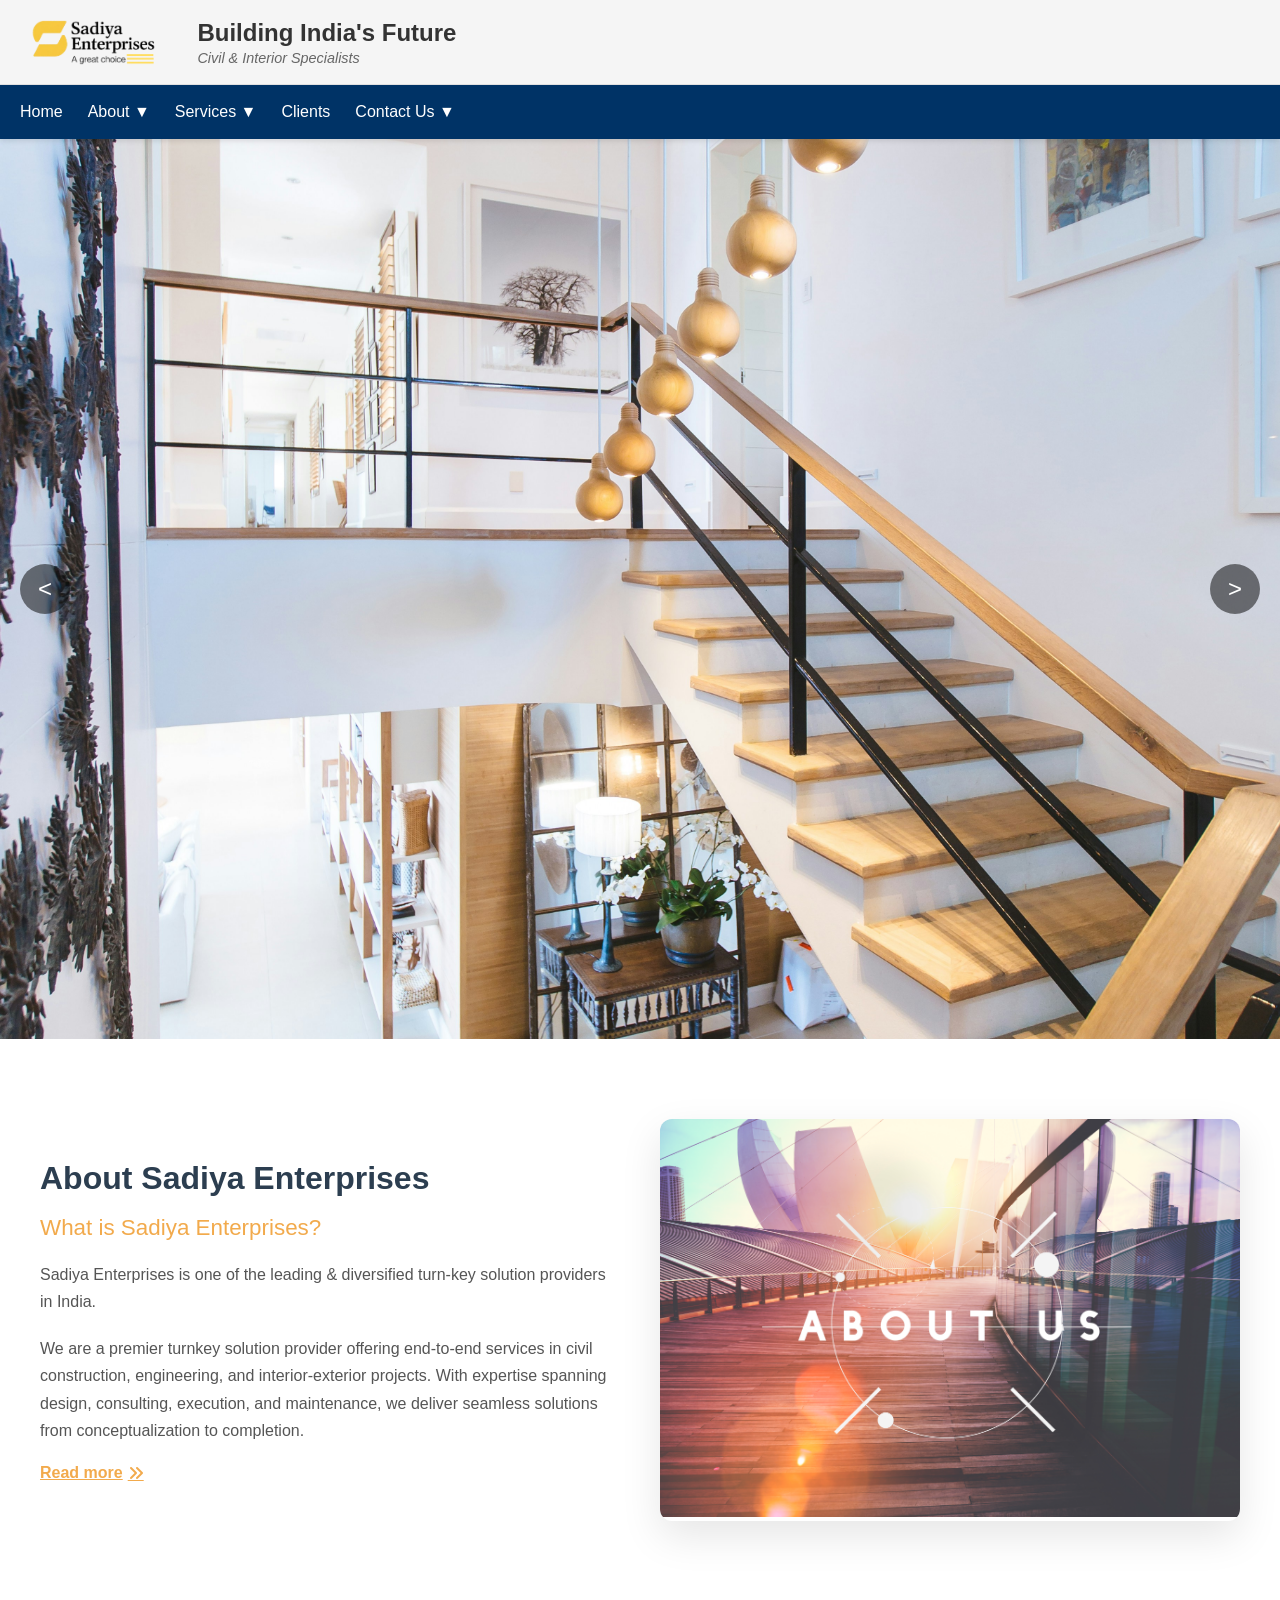
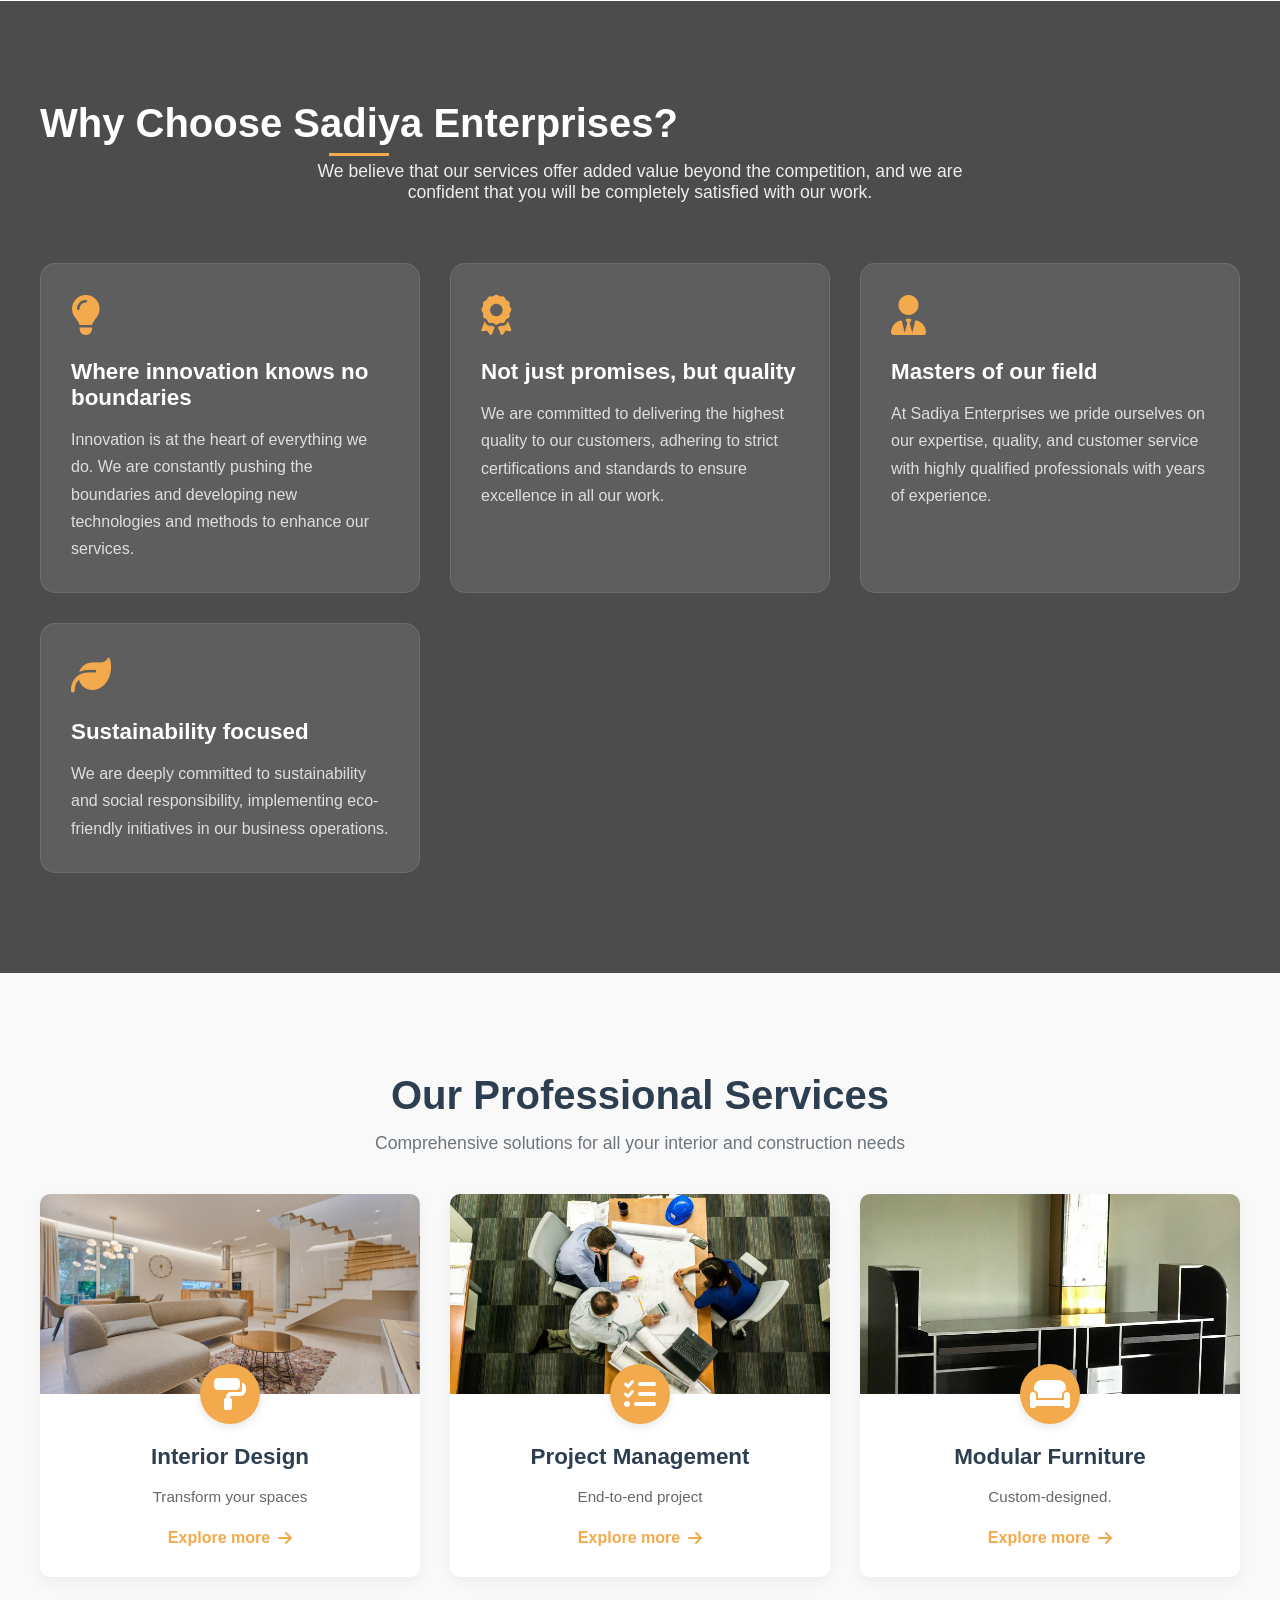
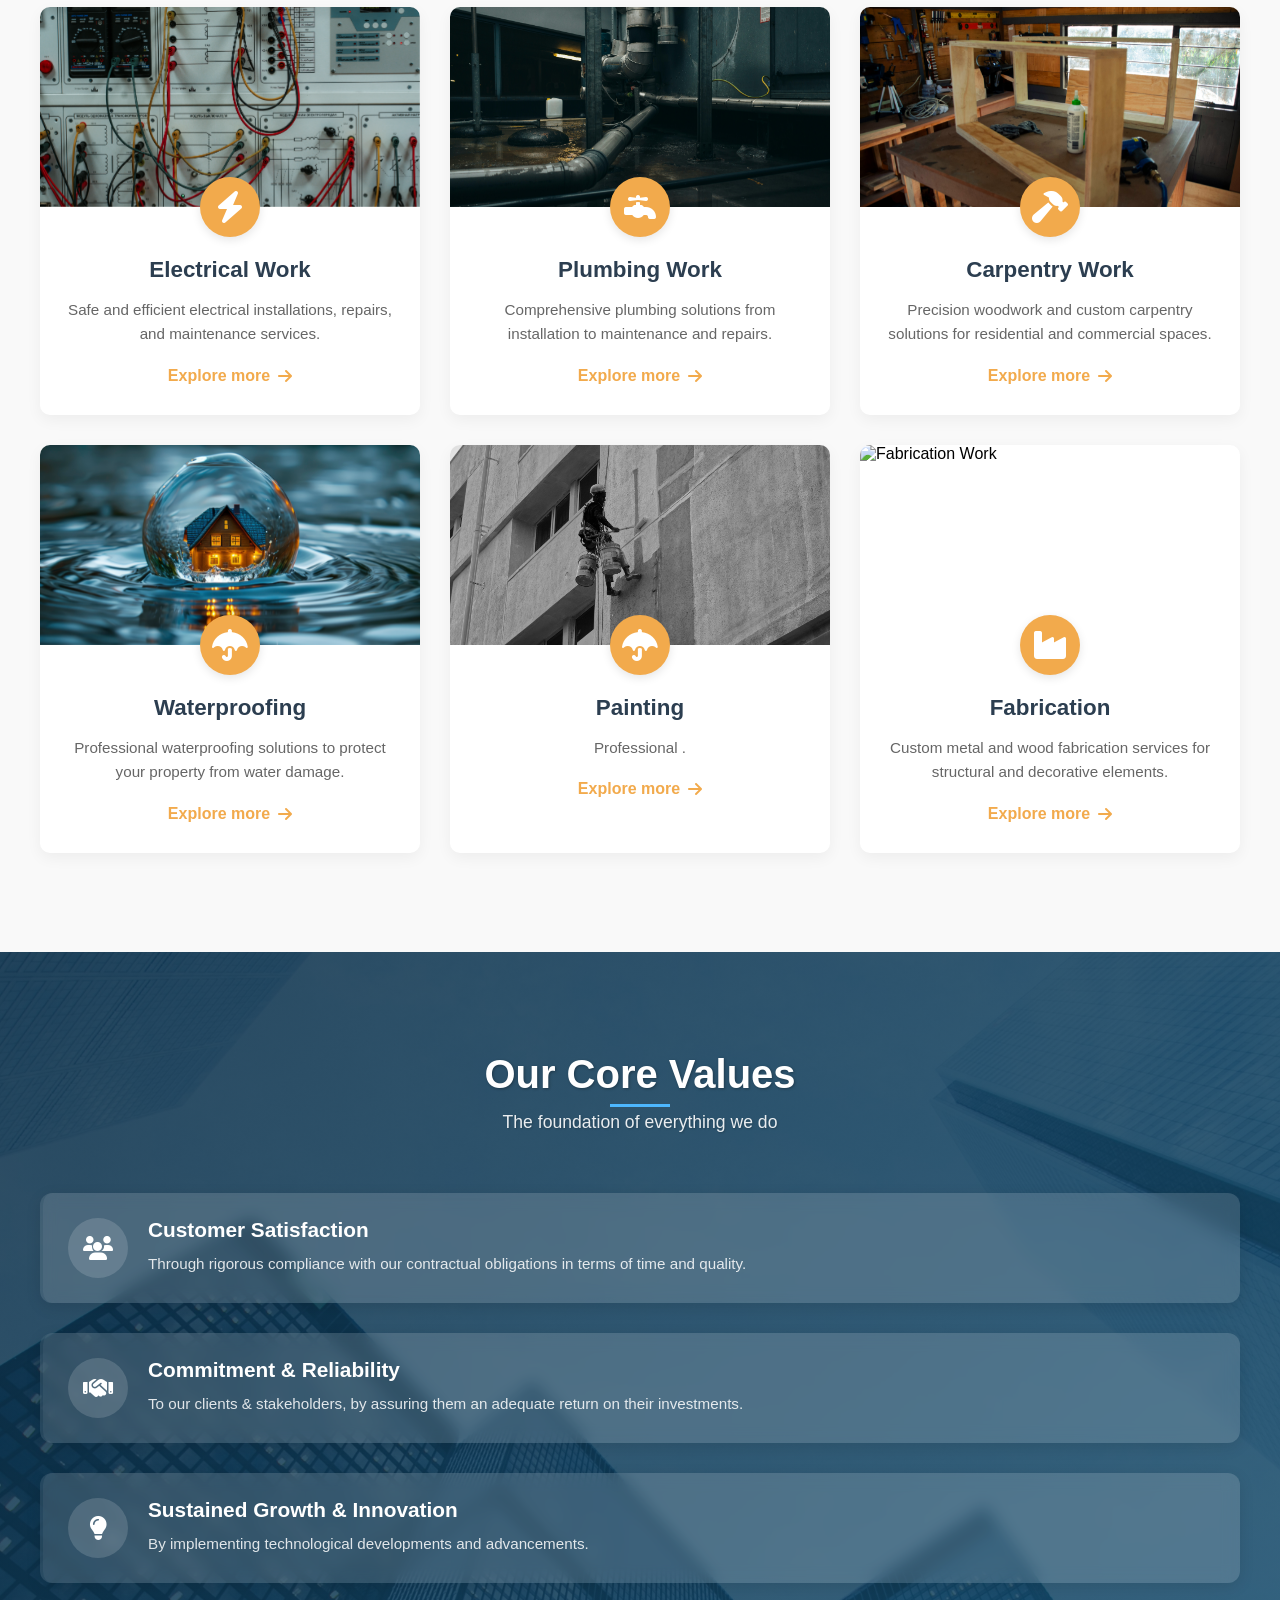
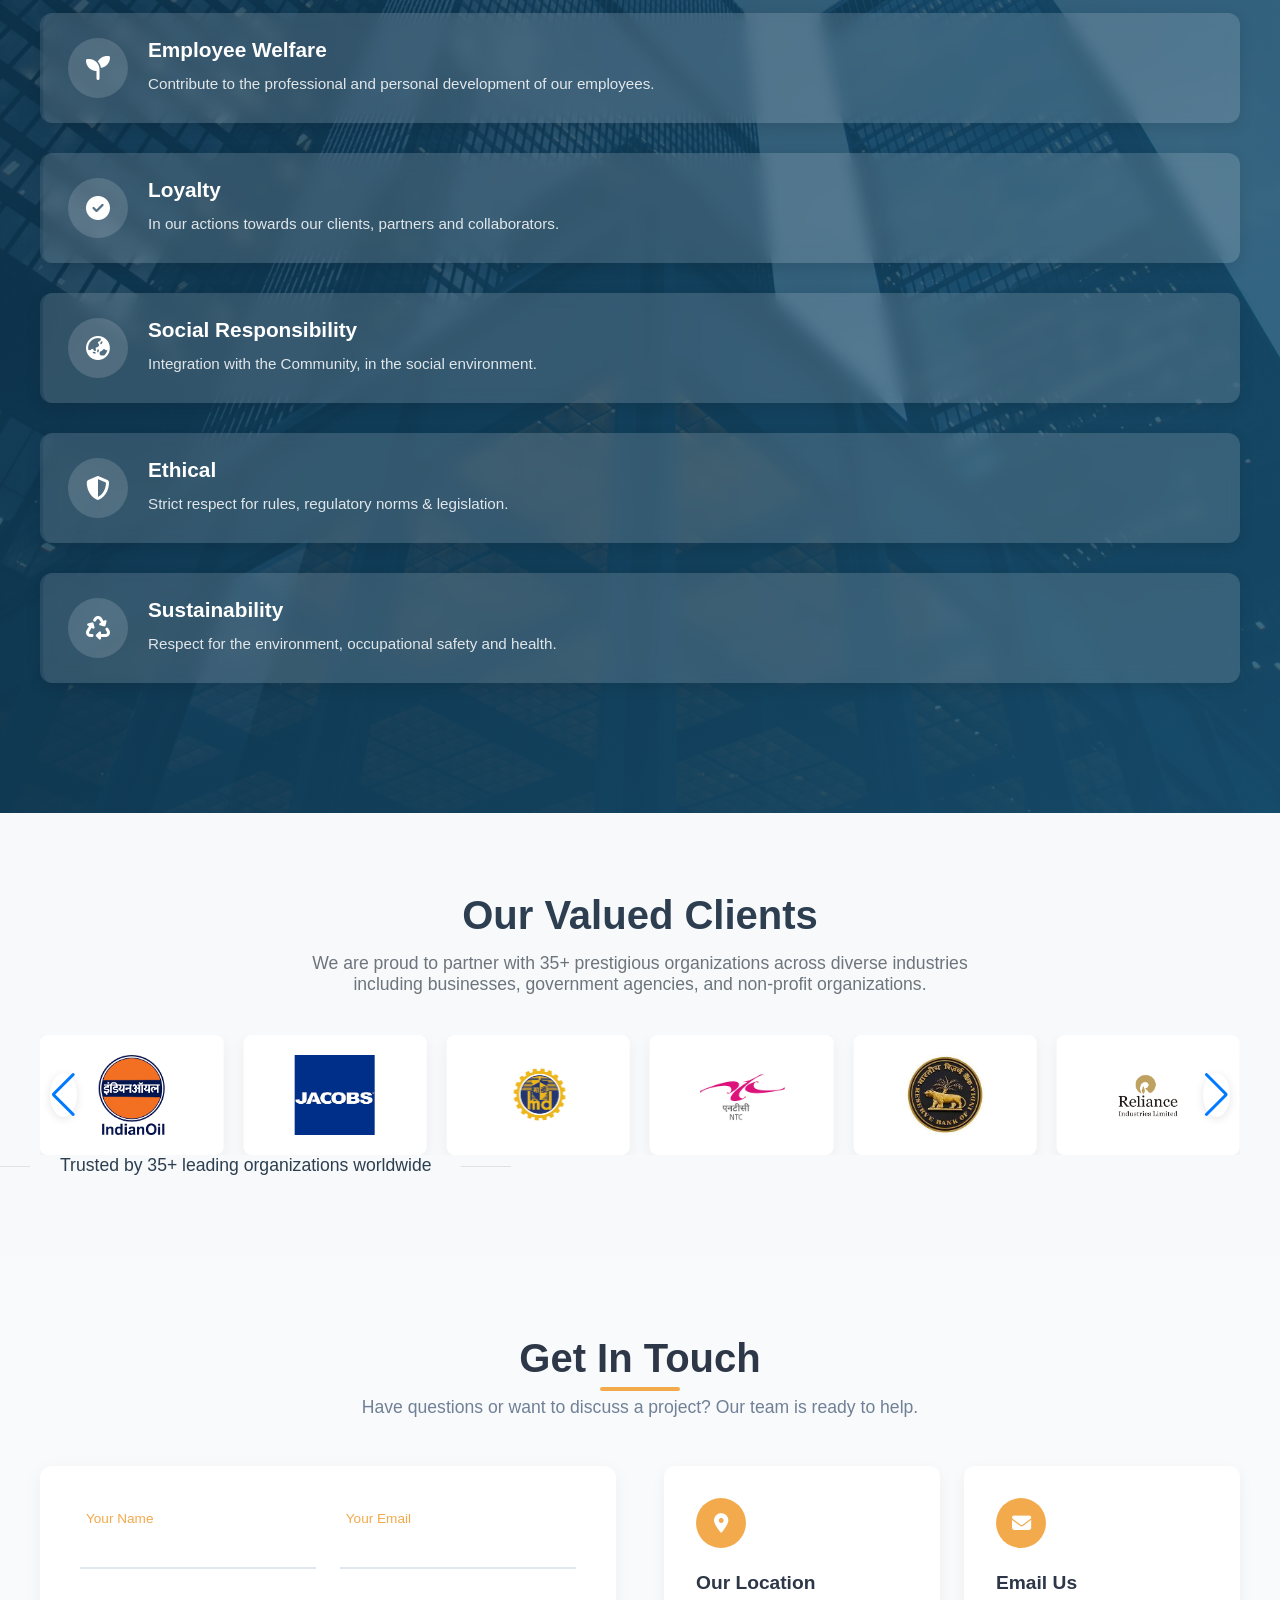
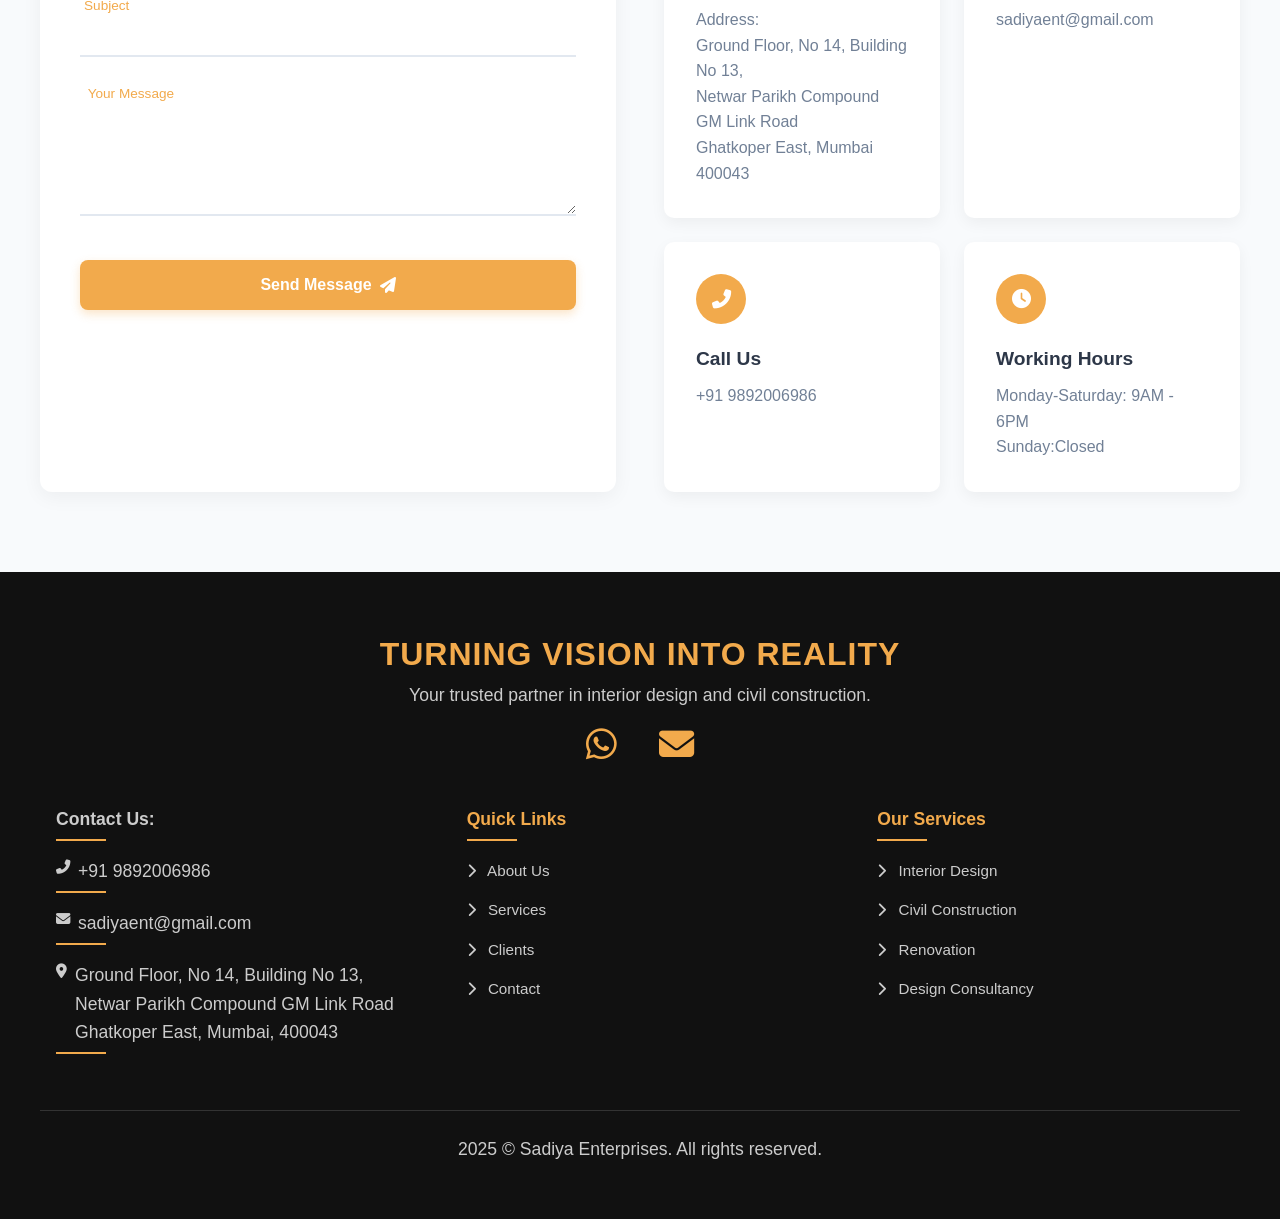
==== index.html @ 90dab0aa "Logo" ====
<!DOCTYPE html>
<html lang="en">

<head>
  <meta charset="UTF-8" />
  <meta name="viewport" content="width=device-width, initial-scale=1.0" />
  <title>Sadiya Enterprises</title>
  <link rel="stylesheet" href="index.css" />
  <link rel="stylesheet" href="https://cdnjs.cloudflare.com/ajax/libs/font-awesome/6.5.0/css/all.min.css" />
  <link rel="stylesheet" href="https://cdn.jsdelivr.net/npm/swiper@9/swiper-bundle.min.css">
  <link rel="icon" href="./Assets/Logo/mobFinalLogoBg.png" type="image/png">

</head>

<body>
  <!-- Navbar -->
 <!-- Navbar Structure -->
<header class="navbar-container">
  <div class="header-top">
    <div class="logo-container">
      <a href="./index.html">
        <img src="./Assets/Logo/Retry.png" alt="Sadiya Enterprises Logo" class="logo-img" />
      </a>
    </div>
    <div class="header-text">
      <h1>Building India's Future</h1>
  <p class="tagline">Civil & Interior Specialists</p>
      <!-- <p class="legal">GST: 27AQEPA5741Q1ZJ | PAN: AQEPA5741Q1ZJ</p> -->
    </div>
  </div>
  
  <nav class="navbar">
    <input type="checkbox" id="nav-toggle" class="nav-toggle" />
    <label for="nav-toggle" class="hamburger">&#9776;</label>
    <div class="nav-links">
      <a href="./index.html">Home</a>
      <a href="./About/about.html">About ▼</a>
      <a href="./Services/service.html">Services ▼</a>
      <a href="./Clients/client.html">Clients</a>
      <a href="./Contact/contact.html">Contact Us ▼</a>
    </div>
  </nav>
</header>

<!DOCTYPE html>
<html lang="en">
<head>
  <meta charset="UTF-8">
  <meta name="viewport" content="width=device-width, initial-scale=1.0">
  <title>Video Hero Slider</title>
  <link rel="stylesheet" href="styles.css"> <!-- Link to your CSS file -->
</head>
<body>
  <!-- Hero Slider Section -->
  <section class="hero-slider" id="hero-slider">
    <div class="hero-content">
      <h1>Loading...</h1>
      <p>Please wait while content loads</p>
    </div>
    <!-- Video elements will be added dynamically by JavaScript -->
  </section>

  <!-- Your other page content would go here -->
  




  <body>
    <main id="main">
      <!-- About Section -->
      <section id="about" class="about-section section-bg">
        <div class="container">
          <div class="about-content">
            <div class="about-text">
              <h3>About Sadiya Enterprises</h3>
              <h4>What is Sadiya Enterprises?</h4>
              <p>Sadiya Enterprises is one of the leading & diversified turn-key solution providers in India.</p>
              <p>We are a premier turnkey solution provider offering end-to-end services in civil construction,
                engineering, and interior-exterior projects. With expertise spanning design, consulting, execution, and
                maintenance, we deliver seamless solutions from conceptualization to completion.</p>
              <a href="./About/about.html">Read more <i class="fa-solid fa-angles-right"></i></a>
            </div>
            <div class="about-image">
              <img src="./Assets/ABOUT/aboutus.jpg" alt="Sadiya Enterprises Team" loading="lazy">
            </div>
          </div>
        </div>
      </section><!-- End About Section -->


      <!-- ======= Why Choose Us Section ======= -->
      <section id="why-choose-us" class="why-choose-us">
        <div class="bg-image" style="background-image: url('./Assets/whychooseus/wcu4.jpg');">
          <div class="overlay"></div>
        </div>

        <div class="container">
          <div class="section-header">
            <h2>Why Choose Sadiya Enterprises?</h2>
            <p>We believe that our services offer added value beyond the competition, and we are confident that you will
              be completely satisfied with our work.</p>
          </div>

          <div class="features-grid">
            <!-- Feature 1 -->
            <div class="feature-card">
              <div class="feature-icon">
                <i class="fas fa-lightbulb"></i>
              </div>
              <div class="feature-content">
                <h3>Where innovation knows no boundaries</h3>
                <p>Innovation is at the heart of everything we do. We are constantly pushing the boundaries and
                  developing new technologies and methods to enhance our services.</p>
              </div>
            </div>

            <!-- Feature 2 -->
            <div class="feature-card">
              <div class="feature-icon">
                <i class="fas fa-award"></i>
              </div>
              <div class="feature-content">
                <h3>Not just promises, but quality</h3>
                <p>We are committed to delivering the highest quality to our customers, adhering to strict
                  certifications and standards to ensure excellence in all our work.</p>
              </div>
            </div>

            <!-- Feature 3 -->
            <div class="feature-card">
              <div class="feature-icon">
                <i class="fas fa-user-tie"></i>
              </div>
              <div class="feature-content">
                <h3>Masters of our field</h3>
                <p>At Sadiya Enterprises we pride ourselves on our expertise, quality, and customer service with highly
                  qualified professionals with years of experience.</p>
              </div>
            </div>

            <!-- Feature 4 -->
            <div class="feature-card">
              <div class="feature-icon">
                <i class="fas fa-leaf"></i>
              </div>
              <div class="feature-content">
                <h3>Sustainability focused</h3>
                <p>We are deeply committed to sustainability and social responsibility, implementing eco-friendly
                  initiatives in our business operations.</p>
              </div>
            </div>
          </div>
        </div>
      </section><!-- End Why Choose Us Section -->

      <!-- ======= Services Section ======= -->
      <section id="services" class="services">
        <div class="container">
          <div class="section-header">
            <h2>Our Professional Services</h2>
            <p>Comprehensive solutions for all your interior and construction needs</p>
          </div>

          <div class="services-grid">
            <!-- Service 1 -->
            <div class="service-card">
              <div class="service-image">
                <img src="./Assets/HOME/profess- service/interior.jpg" alt="Interior Design Project" loading="lazy">
              </div>
              <div class="service-icon">
                <i class="fas fa-paint-roller"></i>
              </div>
              <div class="service-content">
                <h3>Interior Design</h3>
                <p>Transform your spaces
                </p>
                <a href="./Services/service.html" class="service-btn">
                  Explore more <i class="fas fa-arrow-right"></i>
                </a>
              </div>
            </div>

            <!-- Service 2 -->
            <div class="service-card">
              <div class="service-image">
                <img src="./Assets/HOME/profess- service/project manage.jpg" alt="Project Management" loading="lazy">
              </div>
              <div class="service-icon">
                <i class="fas fa-tasks"></i>
              </div>
              <div class="service-content">
                <h3>Project Management</h3>
                <p>End-to-end project</p>
                <a href="./Services/service.html" class="service-btn">
                  Explore more <i class="fas fa-arrow-right"></i>
                </a>
              </div>
            </div>

            <!-- Service 3 -->
            <div class="service-card">
              <div class="service-image">
                <img src="./Assets/HOME/profess- service/modular-fur.jpg" alt="Modular Furniture" loading="lazy">
              </div>
              <div class="service-icon">
                <i class="fas fa-couch"></i>
              </div>
              <div class="service-content">
                <h3>Modular Furniture</h3>
                <p>Custom-designed.</p>
                <a href="./Services/service.html" class="service-btn">
                  Explore more <i class="fas fa-arrow-right"></i>
                </a>
              </div>
            </div>

            <!-- Service 4 -->
            <div class="service-card">
              <div class="service-image">
                <img src="./Assets/HOME/profess- service/electrical.jpg" alt="Electrical Work" loading="lazy">
              </div>
              <div class="service-icon">
                <i class="fas fa-bolt"></i>
              </div>
              <div class="service-content">
                <h3>Electrical Work</h3>
                <p>Safe and efficient electrical installations, repairs, and maintenance services.</p>
                <a href="./Services/service.html" class="service-btn">
                  Explore more <i class="fas fa-arrow-right"></i>
                </a>
              </div>
            </div>

            <!-- Service 5 -->
            <div class="service-card">
              <div class="service-image">
                <img src="./Assets/HOME/profess- service/plumbing.jpg" alt="Plumbing Work" loading="lazy">
              </div>
              <div class="service-icon">
                <i class="fas fa-faucet"></i>
              </div>
              <div class="service-content">
                <h3>Plumbing Work</h3>
                <p>Comprehensive plumbing solutions from installation to maintenance and repairs.</p>
                <a href="./Services/service.html" class="service-btn">
                  Explore more <i class="fas fa-arrow-right"></i>
                </a>
              </div>
            </div>

            <!-- Service 6 -->
            <div class="service-card">
              <div class="service-image">
                <img src="./Assets/HOME/profess- service/carpent.jpg" alt="Carpentry Work" loading="lazy">
              </div>
              <div class="service-icon">
                <i class="fas fa-hammer"></i>
              </div>
              <div class="service-content">
                <h3>Carpentry Work</h3>
                <p>Precision woodwork and custom carpentry solutions for residential and commercial spaces.</p>
                <a href="./Services/service.html" class="service-btn">
                  Explore more <i class="fas fa-arrow-right"></i>
                </a>
              </div>
            </div>

            <!-- Service 7 -->
            <div class="service-card">
              <div class="service-image">
                <img src="./Assets/HOME/profess- service/water.jpg" alt="Waterproofing" loading="lazy">
              </div>
              <div class="service-icon">
                <i class="fas fa-umbrella"></i>
              </div>
              <div class="service-content">
                <h3>Waterproofing</h3>
                <p>Professional waterproofing solutions to protect your property from water damage.</p>
                <a href="./Services/service.html" class="service-btn">
                  Explore more <i class="fas fa-arrow-right"></i>
                </a>
              </div>
            </div>

              <!-- Service 7 -->
              <div class="service-card">
                <div class="service-image">
                  <img src="./Assets/HOME/profess- service/painting.jpg" alt="Waterproofing" loading="lazy">
                </div>
                <div class="service-icon">
                  <i class="fas fa-umbrella"></i>
                </div>
                <div class="service-content">
                  <h3>Painting</h3>
                  <p>Professional .</p>
                  <a href="./Services/service.html" class="service-btn">
                    Explore more <i class="fas fa-arrow-right"></i>
                  </a>
                </div>
              </div>

          

            <!-- Service 8 -->
            <div class="service-card">
              <div class="service-image">
                <img src="./Assets/HOME/profess- service/fab.jpg" alt="Fabrication Work" loading="lazy">
              </div>
              <div class="service-icon">
                <i class="fas fa-industry"></i>
              </div>
              <div class="service-content">
                <h3>Fabrication</h3>
                <p>Custom metal and wood fabrication services for structural and decorative elements.</p>
                <a href="./Services/service.html" class="service-btn">
                  Explore more <i class="fas fa-arrow-right"></i>
                </a>
              </div>
            </div>
          </div>
        </div>
      </section><!-- End Services Section -->

      <!-- ======= Core Values Section ======= -->
      <section id="core-values" class="core-values">
        <div class="bg-image"></div>
        <div class="container">
          <div class="section-header">
            <h2>Our Core Values</h2>
            <p class="subtitle">The foundation of everything we do</p>
          </div>

          <div class="row gy-4">
            <!-- Column 1 -->
            <div class="col-lg-6">
              <div class="value-item">
                <div class="icon-wrapper">
                  <i class="fa-solid fa-users"></i>
                </div>
                <div class="value-content">
                  <h3>Customer Satisfaction</h3>
                  <p>Through rigorous compliance with our contractual obligations in terms of time and quality.</p>
                </div>
              </div>

              <div class="value-item">
                <div class="icon-wrapper">
                  <i class="fa-solid fa-handshake"></i>
                </div>
                <div class="value-content">
                  <h3>Commitment & Reliability</h3>
                  <p>To our clients & stakeholders, by assuring them an adequate return on their investments.</p>
                </div>
              </div>

              <div class="value-item">
                <div class="icon-wrapper">
                  <i class="fa-solid fa-lightbulb"></i>
                </div>
                <div class="value-content">
                  <h3>Sustained Growth & Innovation</h3>
                  <p>By implementing technological developments and advancements.</p>
                </div>
              </div>

              <div class="value-item">
                <div class="icon-wrapper">
                  <i class="fa-solid fa-seedling"></i>
                </div>
                <div class="value-content">
                  <h3>Employee Welfare</h3>
                  <p>Contribute to the professional and personal development of our employees.</p>
                </div>
              </div>
            </div>

            <!-- Column 2 -->
            <div class="col-lg-6">
              <div class="value-item">
                <div class="icon-wrapper">
                  <i class="fa-solid fa-check-circle"></i>
                </div>
                <div class="value-content">
                  <h3>Loyalty</h3>
                  <p>In our actions towards our clients, partners and collaborators.</p>
                </div>
              </div>

              <div class="value-item">
                <div class="icon-wrapper">
                  <i class="fa-solid fa-earth-asia"></i>
                </div>
                <div class="value-content">
                  <h3>Social Responsibility</h3>
                  <p>Integration with the Community, in the social environment.</p>
                </div>
              </div>

              <div class="value-item">
                <div class="icon-wrapper">
                  <i class="fa-solid fa-shield-alt"></i>
                </div>
                <div class="value-content">
                  <h3>Ethical</h3>
                  <p>Strict respect for rules, regulatory norms & legislation.</p>
                </div>
              </div>

              <div class="value-item">
                <div class="icon-wrapper">
                  <i class="fa-solid fa-recycle"></i>
                </div>
                <div class="value-content">
                  <h3>Sustainability</h3>
                  <p>Respect for the environment, occupational safety and health.</p>
                </div>
              </div>
            </div>
          </div>
        </div>
      </section><!-- End Core Values Section -->



      <!-- ======= Clients Section ======= -->
      <section id="clients" class="clients">
        <div class="container">
          <div class="section-header">
            <h2>Our Valued Clients</h2>
            <p>We are proud to partner with 35+ prestigious organizations across diverse industries including
              businesses, government agencies, and non-profit organizations.</p>
          </div>

          <div class="clients-slider swiper">
            <div class="swiper-wrapper">
              <!-- Client 1-10 -->
              <div class="swiper-slide">
                <div class="client-logo">
                  <img src="./Assets/CLIENTS/Gov Sector/corporation bank.png" class="img-fluid" alt="Client 1">
                </div>
              </div>
              <div class="swiper-slide">
                <div class="client-logo">
                  <img src="./Assets/CLIENTS/Gov Sector/indian oil corp.png" class="img-fluid" alt="Client 2">
                </div>
              </div>
              <div class="swiper-slide">
                <div class="client-logo">
                  <img src="./Assets/CLIENTS/Gov Sector/jocobs.png" class="img-fluid" alt="Client 3">
                </div>
              </div>
              <div class="swiper-slide">
                <div class="client-logo">
                  <img src="./Assets/CLIENTS/Gov Sector/mdl.jpg" class="img-fluid" alt="Client 4">
                </div>
              </div>
              <div class="swiper-slide">
                <div class="client-logo">
                  <img src="./Assets/CLIENTS/Gov Sector/national.png" class="img-fluid" alt="Client 5">
                </div>
              </div>
              <div class="swiper-slide">
                <div class="client-logo">
                  <img src="./Assets/CLIENTS/Gov Sector/rbi.jpeg" class="img-fluid" alt="Client 6">
                </div>
              </div>
              <div class="swiper-slide">
                <div class="client-logo">
                  <img src="./Assets/CLIENTS/Gov Sector/reliance-indus.jpg" class="img-fluid" alt="Client 7">
                </div>
              </div>
              <div class="swiper-slide">
                <div class="client-logo">
                  <img src="./Assets/CLIENTS/Gov Sector/shipping.png" class="img-fluid" alt="Client 8">
                </div>
              </div>
              <div class="swiper-slide">
                <div class="client-logo">
                  <img src="./Assets/CLIENTS/Gov Sector/SNDT-LOGO.png" class="img-fluid" alt="Client 9">
                </div>
              </div>
              <div class="swiper-slide">
                <div class="client-logo">
                  <img src="./Assets/CLIENTS/Gov Sector/y&m.png" class="img-fluid" alt="Client 10">
                </div>
              </div>
              <!-- 11 to 20 -->
              <div class="swiper-slide">
                <div class="client-logo">
                  <img src="./Assets/CLIENTS/Private Sector/bombay-dye.png" class="img-fluid" alt="Client 11">
                </div>
              </div>
              <div class="swiper-slide">
                <div class="client-logo">
                  <img src="./Assets/CLIENTS/Private Sector/bombay-realty.png" class="img-fluid" alt="Client 12">
                </div>
              </div>
              <div class="swiper-slide">
                <div class="client-logo">
                  <img src="./Assets/HOME/cleartrip.jpg" class="img-fluid" alt="Client 13">
                </div>
              </div>
              <div class="swiper-slide">
                <div class="client-logo">
                  <img src="./Assets/CLIENTS/Private Sector/divine tech.jpeg" class="img-fluid" alt="Client 14">
                </div>
              </div>
              <div class="swiper-slide">
                <div class="client-logo">
                  <img src="./Assets/CLIENTS/Private Sector/goair-logo.png" class="img-fluid" alt="Client 15">
                </div>
              </div>
              <div class="swiper-slide">
                <div class="client-logo">
                  <img src="./Assets/CLIENTS/Private Sector/JLL.png" class="img-fluid" alt="Client 16">
                </div>
              </div>
              <div class="swiper-slide">
                <div class="client-logo">
                  <img src="./Assets/CLIENTS/Private Sector/k_raheja.jpeg" class="img-fluid" alt="Client 17">
                </div>
              </div>
              <div class="swiper-slide">
                <div class="client-logo">
                  <img src="./Assets/CLIENTS/Private Sector/marathon-realty.png" class="img-fluid" alt="Client 18">
                </div>
              </div>
              <div class="swiper-slide">
                <div class="client-logo">
                  <img src="./Assets/CLIENTS/Private Sector/noweosjee.jpeg" class="img-fluid" alt="Client 19">
                </div>
              </div>
              <div class="swiper-slide">
                <div class="client-logo">
                  <img src="./Assets/CLIENTS/Private Sector/raheja universe.jpeg" class="img-fluid" alt="Client 20">
                </div>
              </div>
              <!-- 21 to 30 -->
              <div class="swiper-slide">
                <div class="client-logo">
                  <img src="./Assets/CLIENTS/Private Sector/Reliance.png" class="img-fluid" alt="Client 21">
                </div>
              </div>
              <div class="swiper-slide">
                <div class="client-logo">
                  <img src="./Assets/CLIENTS/Private Sector/revmax.jpeg" class="img-fluid" alt="Client 22">
                </div>
              </div>
              <div class="swiper-slide">
                <div class="client-logo">
                  <img src="./Assets/CLIENTS/Private Sector/Sanghvi Brands Limited Logo 2.jpg" class="img-fluid"
                    alt="Client 23">
                </div>
              </div>
              <div class="swiper-slide">
                <div class="client-logo">
                  <img src="./Assets/CLIENTS/Private Sector/unit.jpeg" class="img-fluid" alt="Client 25">
                </div>
              </div>
              <div class="swiper-slide">
                <div class="client-logo">
                  <img src="./Assets/CLIENTS/2.jpeg" class="img-fluid" alt="Client 26">
                </div>
              </div>
              <div class="swiper-slide">
                <div class="client-logo">
                  <img src="./Assets/CLIENTS/3.jpg" class="img-fluid" alt="Client 27">
                </div>
              </div>
              <div class="swiper-slide">
                <div class="client-logo">
                  <img src="./Assets/CLIENTS/4.png" class="img-fluid" alt="Client 28">
                </div>
              </div>
              <div class="swiper-slide">
                <div class="client-logo">
                  <img src="./Assets/CLIENTS/5.jpg" class="img-fluid" alt="Client 29">
                </div>
              </div>
              <div class="swiper-slide">
                <div class="client-logo">
                  <img src="./Assets/CLIENTS/6.png" class="img-fluid" alt="Client 30">
                </div>
              </div>
              <!-- 31 to 35 -->
              <div class="swiper-slide">
                <div class="client-logo">
                  <img src="./Assets/CLIENTS/7.png" class="img-fluid" alt="Client 31">
                </div>
              </div>
              <div class="swiper-slide">
                <div class="client-logo">
                  <img src="./Assets/CLIENTS/8.jpeg" class="img-fluid" alt="Client 32">
                </div>
              </div>
              <div class="swiper-slide">
                <div class="client-logo">
                  <img src="./Assets/CLIENTS/adani gas.jpeg" class="img-fluid" alt="Client 33">
                </div>
              </div>
              <div class="swiper-slide">
                <div class="client-logo">
                  <img src="./Assets/CLIENTS/best under.png" class="img-fluid" alt="Client 34">
                </div>
              </div>
              <div class="swiper-slide">
                <div class="client-logo">
                  <img src="./Assets/CLIENTS/worli.png" class="img-fluid" alt="Client 35">
                </div>
              </div>
            </div>

            <!-- Navigation buttons -->
            <div class="swiper-button-next"></div>
            <div class="swiper-button-prev"></div>

            <!-- Pagination -->
            <div class="swiper-pagination"></div>
          </div>

          <div class="text-center mt-4">
            <p class="client-count">Trusted by 35+ leading organizations worldwide</p>
          </div>
        </div>
      </section><!-- End Clients Section -->


      <!-- ======= Contact Section ======= -->
      <section id="contact" class="contact-section">
        <div class="container">
          <div class="section-intro">
            <h2>Get In Touch</h2>
            <p>Have questions or want to discuss a project? Our team is ready to help.</p>
          </div>

          <div class="contact-grid">
            <!-- Contact Form -->
            <div class="contact-form-wrapper">
              <form class="contact-form"  action="https://formspree.io/f/mzzrzkja"
              method="POST">
                <div class="form-group dual-inputs">
                  <div class="input-wrapper">
                    <input type="text" id="name" name="name" required>
                    <label for="name">Your Name</label>
                    <span class="input-border"></span>
                  </div>
                  <div class="input-wrapper">
                    <input type="email" id="email" name="email" required>
                    <label for="email">Your Email</label>
                    <span class="input-border"></span>
                  </div>
                </div>

                <div class="form-group">
                  <div class="input-wrapper">
                    <input type="text" id="subject" name="subject" required>
                    <label for="subject">Subject</label>
                    <span class="input-border"></span>
                  </div>
                </div>

                <div class="form-group">
                  <div class="input-wrapper textarea-wrapper">
                    <textarea id="message" name="message" rows="5" required></textarea>
                    <label for="message">Your Message</label>
                    <span class="input-border"></span>
                  </div>
                </div>

                <button type="submit" class="submit-btn">
                  <span>Send Message</span>
                  <i class="fas fa-paper-plane"></i>
                </button>
              </form>
            </div>

            <!-- Contact Info -->
            <div class="contact-info">
              <div class="info-card">
                <div class="info-icon">
                  <i class="fas fa-map-marker-alt"></i>
                </div>
                <h3>Our Location</h3>
                <p>Address:<br> Ground Floor, No 14, Building No 13,<br> Netwar Parikh Compound GM Link Road<br>
                  Ghatkoper East,
                  Mumbai 400043</p>
              </div>

              <div class="info-card">
                <div class="info-icon">
                  <i class="fas fa-envelope"></i>
                </div>
                <h3>Email Us</h3>
                <p><a href="mailto:sadiyaent@gmail.com">sadiyaent@gmail.com</a></p>
              </div>

              <div class="info-card">
                <div class="info-icon">
                  <i class="fas fa-phone-alt"></i>
                </div>
                <h3>Call Us</h3>
                <p><a href="tel:+919892006986">+91 9892006986</a></p>
              </div>

              <div class="info-card">
                <div class="info-icon">
                  <i class="fas fa-clock"></i>
                </div>
                <h3>Working Hours</h3>
                <p>Monday-Saturday: 9AM - 6PM<br>Sunday:Closed </p>
              </div>
            </div>
          </div>
        </div>

        <!-- Floating Contact Buttons -->

      </section>










    </main>

    <!-- Bootstrap JS and Swiper JS -->
    <script src="https://cdn.jsdelivr.net/npm/bootstrap@5.3.0/dist/js/bootstrap.bundle.min.js"></script>
    <script src="https://cdn.jsdelivr.net/npm/swiper@9/swiper-bundle.min.js"></script>
    <script src="script.js"></script> <!-- Link to your JavaScript file -->


    <script>
      // Initialize Swiper for Clients Slider
      new Swiper('.clients-slider', {
        slidesPerView: 'auto',
        spaceBetween: 30,
        loop: true,
        autoplay: {
          delay: 2500,
          disableOnInteraction: false,
        },
        breakpoints: {
          320: {
            slidesPerView: 2,
            spaceBetween: 20
          },
          480: {
            slidesPerView: 3,
            spaceBetween: 20
          },
          640: {
            slidesPerView: 4,
            spaceBetween: 20
          },
          992: {
            slidesPerView: 5,
            spaceBetween: 20
          },
          1200: {
            slidesPerView: 6,
            spaceBetween: 20
          }
        }
      });

      // Initialize Bootstrap tabs
      const tabElms = document.querySelectorAll('button[data-bs-toggle="tab"]')
      tabElms.forEach(tabEl => {
        tabEl.addEventListener('click', event => {
          event.preventDefault()
          const tab = new bootstrap.Tab(tabEl)
          tab.show()
        })
      })
    </script>


    <!-- Footer -->
    <footer class="footer">
      <div class="footer-content">
        <h2>Turning Vision Into Reality</h2>
        <p>Your trusted partner in interior design and civil construction.</p>

        <div class="social-icons">
          <a href="https://wa.me/919892006986" target="_blank" title="WhatsApp"><i class="fab fa-whatsapp"></i></a>
          <a href="mailto:sadiyaent@gmail.com" title="Email"><i class="fas fa-envelope"></i></a>
        </div>

        <div class="footer-details">
          <!-- Contact Info on the left -->
          <div class="footer-contact">
            <p><strong>Contact Us:</strong></p>
            <p><i class="fas fa-phone-alt"></i> +91 9892006986</p>
            <p><i class="fas fa-envelope"></i> sadiyaent@gmail.com</p>
            <p><i class="fas fa-map-marker-alt"></i> Ground Floor, No 14, Building No 13,<br> Netwar Parikh Compound GM
              Link Road<br> Ghatkoper East, Mumbai, 400043</p>
          </div>

          <!-- Quick Links in the middle -->
          <div class="quick-links">
            <p><strong>Quick Links</strong></p>
            <ul>
              <li><a href="./About/about.html"><i class="fas fa-chevron-right"></i> About Us</a></li>
              <li><a href="./Services/service.html"><i class="fas fa-chevron-right"></i> Services</a></li>
              <li><a href="./Clients/client.html"><i class="fas fa-chevron-right"></i> Clients</a></li>
              <li><a href="./Contact/contact.html"><i class="fas fa-chevron-right"></i> Contact</a></li>
            </ul>
          </div>

          <!-- Services on the right -->
          <div class="footer-services">
            <p><strong>Our Services</strong></p>
            <ul>
              <li><a href="./Services/service.html#interior"><i class="fas fa-chevron-right"></i> Interior Design</a>
              </li>
              <li><a href="./Services/service.html#construction"><i class="fas fa-chevron-right"></i> Civil
                  Construction</a></li>
              <li><a href="./Services/service.html#renovation"><i class="fas fa-chevron-right"></i> Renovation</a></li>
              <li><a href="./Services/service.html#consultancy"><i class="fas fa-chevron-right"></i> Design
                  Consultancy</a></li>
            </ul>
          </div>
        </div>

        <p class="copyright">2025 &copy; <span id="year"></span> Sadiya Enterprises. All rights reserved.</p>
      </div>
    </footer>

    <script src="slider.js"></script>
  </body>

</html>
---- index.css ----
/* Reset and Base Styles */
* {
  margin: 0;
  padding: 0;
  box-sizing: border-box;
  font-family: 'Segoe UI', sans-serif;
}

body, html {
  height: 100%;
}

/* Navbar */
/* Navbar CSS */
.navbar-container {
  position: sticky;
  top: 0;
  width: 100%;
  z-index: 1000;
  background: #fff;
  box-shadow: 0 2px 5px rgba(0,0,0,0.1);
  font-family: Arial, sans-serif;
}

.header-top {
  display: flex;
  align-items: center;
  padding: 10px 20px;
  background: #f5f5f5;
  border-bottom: 1px solid #e0e0e0;
}

.logo-img {
  height: 60px;
  width: auto;
  object-fit: contain;
}

.header-text {
  margin-left: 20px;
}

.header-text h1 {
  font-size: 1.5rem;
  color: #333;
  margin: 0;
  font-weight: bold;
}

.header-text .tagline {
  font-size: 0.9rem;
  color: #666;
  margin: 3px 0 0;
  font-style: italic;
}

.header-text .legal {
  font-size: 0.7rem;
  color: #777;
  margin: 5px 0 0;
}

.navbar {
  width: 100%;
  padding: 0 20px;
  background: #003366;
}

.nav-links {
  display: flex;
  gap: 25px;
  padding: 10px 0;
}

.nav-links a {
  color: #fff;
  text-decoration: none;
  font-size: 1rem;
  padding: 8px 0;
  position: relative;
  transition: all 0.3s;
  font-weight: 500;
}

.nav-links a:hover {
  color: #f2aa4c;
}

/* Mobile Styles */
.nav-toggle {
  display: none;
}

.hamburger {
  display: none;
  font-size: 1.8rem;
  color:#f2aa4c;
  cursor: pointer;
  position: absolute;
  right: 20px;
  top: 50%;
  transform: translateY(-50%);
}

@media (max-width: 992px) {
  .nav-links {
    gap: 15px;
  }
}

@media (max-width: 768px) {
  .header-top {
    flex-direction: column;
    align-items: flex-start;
    padding: 15px;
  }
  
  .header-text {
    margin-left: 0;
    margin-top: 10px;
  }
  
  .hamburger {
    display: block;
  }

  .nav-links {
    position: fixed;
    top: 160px;
    left: -100%;
    width: 100%;
    height: calc(100vh - 160px);
    background: #003366;
    flex-direction: column;
    align-items: flex-start;
    padding: 20px;
    gap: 0;
    transition: left 0.4s ease;
  }

  .nav-toggle:checked ~ .nav-links {
    left: 0;
  }

  .nav-links a {
    width: 100%;
    padding: 15px 0;
    border-bottom: 1px solid rgba(255,255,255,0.1);
  }
}

@media (max-width: 480px) {
  .header-text h1 {
    font-size: 1.3rem;
  }
  
  .nav-links {
    top: 140px;
    height: calc(100vh - 140px);
  }
}

/* Video Hero Slider */
.hero-slider {
  position: relative;
  height: 100vh;
  width: 100%;
  overflow: hidden;
}

.hero-slide-video {
  position: absolute;
  top: 0;
  left: 0;
  width: 100%;
  height: 100%;
  object-fit: cover;
  z-index: 0;
  opacity: 0;
  transition: opacity 1s ease-in-out;
}

.hero-slide-video.active {
  opacity: 1;
}

.hero-slider::after {
  content: '';
  position: absolute;
  top: 0;
  left: 0;
  width: 100%;
  height: 100%;
  /* background: rgba(0,0,0,0.3); */
  z-index: 1;
}

.hero-content {
  position: relative;
  z-index: 2;
  color: black;
  font-weight: bold;
  text-align: center;
  padding: 2rem;
  max-width: 800px;
  margin: 0 auto;
}

/* Video Animations */
.zoom-animation {
  animation: zoom 20s linear infinite alternate;
}

.pan-animation {
  animation: pan 30s linear infinite;
}

@keyframes zoom {
  0% { transform: scale(1); }
  100% { transform: scale(1.1); }
}

@keyframes pan {
  0% { transform: translateX(0%); }
  50% { transform: translateX(-10%); }
  100% { transform: translateX(0%); }
}

/* Content Animations */
.fade-out {
  animation: fadeOut 0.5s ease forwards;
}

.fade-in {
  animation: fadeInUp 0.5s ease forwards;
}

@keyframes fadeOut {
  to { opacity: 0; transform: translateY(-20px); }
}

@keyframes fadeInUp {
  from { opacity: 0; transform: translateY(20px); }
  to { opacity: 1; transform: translateY(0); }
}

/* Navigation Buttons */
.slide-btn {
  position: absolute;
  top: 50%;
  transform: translateY(-50%);
  z-index: 3;
  background: rgba(0,0,0,0.5);
  color: white;
  border: none;
  width: 50px;
  height: 50px;
  border-radius: 50%;
  font-size: 1.5rem;
  cursor: pointer;
  transition: all 0.3s ease;
}

.slide-btn:hover {
  background: rgba(255,255,255,0.2);
}

.prev-btn {
  left: 20px;
}

.next-btn {
  right: 20px;
}

/* Responsive */
@media (max-width: 768px) {
  .hero-content {
    padding: 1rem;
    max-width: 90%;
  }
  
  .slide-btn {
    width: 40px;
    height: 40px;
    font-size: 1.2rem;
  }
}
/* -------------------- */


/* About Section */
.about-section {
  padding: 80px 0;
  position: relative;
}

.about-content {
  display: flex;
  flex-wrap: wrap;
  align-items: center;
  justify-content: space-between;
  gap: 40px;
}

.about-text {
  flex: 1;
  min-width: 300px;
}

.about-text h3 {
  font-size: 2rem;
  color: #2c3e50;
  margin-bottom: 15px;
  line-height: 1.3;
}

.about-text h4 {
  font-size: 1.4rem;
  color: #f2aa4c;
  margin-bottom: 20px;
  font-weight: 500;
}

.about-text p {
  margin-bottom: 20px;
  color: #555;
  line-height: 1.7;
}

.about-text a {
  color: #f2aa4c;
  font-weight: 600;
  display: inline-flex;
  align-items: center;
  gap: 5px;
  transition: all 0.3s ease;
}

.about-text a:hover {
  color: #d49134;
  gap: 8px;
}

.about-image {
  flex: 1;
  min-width: 300px;
  border-radius: 12px;
  overflow: hidden;
  box-shadow: 0 15px 40px rgba(0,0,0,0.1);
}

.about-image img {
  width: 100%;
  height: auto;
  max-height: 500px;
  object-fit: cover;
  object-position: center;
  transition: transform 0.5s ease;
}

.about-image:hover img {
  transform: scale(1.03);
}

/* Responsive Design */
@media (max-width: 992px) {
  .about-section {
    padding: 60px 0;
  }
  
  .about-content {
    gap: 30px;
  }
  
  .about-text h3 {
    font-size: 1.8rem;
  }
  
  .about-text h4 {
    font-size: 1.3rem;
  }
}

@media (max-width: 768px) {
  .about-content {
    flex-direction: column;
  }
  
  .about-text, 
  .about-image {
    flex: none;
    width: 100%;
  }
  
  .about-image {
    order: -1;
    max-width: 500px;
    margin: 0 auto;
  }
  
  .about-text h3 {
    font-size: 1.6rem;
  }
  
  .about-text h4 {
    font-size: 1.2rem;
  }
}

@media (max-width: 576px) {
  .about-section {
    padding: 50px 0;
  }
  
  .about-text h3 {
    font-size: 1.5rem;
  }
  
  .about-text p {
    font-size: 0.95rem;
  }
}



/* Why Choose Us Section */
.why-choose-us {
  position: relative;
  padding: 100px 0;
  color: #fff;
  overflow: hidden;
}

.why-choose-us .bg-image {
  position: absolute;
  top: 0;
  left: 0;
  width: 100%;
  height: 100%;
  background-size: cover;
  background-position: center;
  background-attachment: fixed;
  z-index: -2;
}

.why-choose-us .overlay {
  position: absolute;
  top: 0;
  left: 0;
  width: 100%;
  height: 100%;
  background: rgba(0, 0, 0, 0.7);
  z-index: -1;
}

.why-choose-us .section-header {
  margin-bottom: 60px;
}

.why-choose-us .section-header h2 {
  color: #fff;
  position: relative;
  display: inline-block;
}

.why-choose-us .section-header h2:after {
  content: '';
  position: absolute;
  width: 60px;
  height: 3px;
  background: #f2aa4c;
  bottom: -10px;
  left: 50%;
  transform: translateX(-50%);
}

.why-choose-us .section-header p {
  max-width: 700px;
  margin: 0 auto;
  color: rgba(255, 255, 255, 0.9);
}

.features-grid {
  display: grid;
  grid-template-columns: repeat(auto-fit, minmax(300px, 1fr));
  gap: 30px;
}

.feature-card {
  background: rgba(255, 255, 255, 0.1);
  backdrop-filter: blur(10px);
  border-radius: 15px;
  padding: 30px;
  transition: all 0.3s ease;
  border: 1px solid rgba(255, 255, 255, 0.1);
}

.feature-card:hover {
  transform: translateY(-10px);
  background: rgba(255, 255, 255, 0.15);
  box-shadow: 0 15px 30px rgba(0, 0, 0, 0.2);
}

.feature-icon {
  font-size: 2.5rem;
  color: #f2aa4c;
  margin-bottom: 20px;
}

.feature-content h3 {
  font-size: 1.4rem;
  margin-bottom: 15px;
  color: #fff;
}

.feature-content p {
  color: rgba(255, 255, 255, 0.8);
  line-height: 1.7;
}

/* Responsive Design */
@media (max-width: 992px) {
  .why-choose-us {
    padding: 80px 0;
  }
  
  .why-choose-us .bg-image {
    background-attachment: scroll;
  }
}

@media (max-width: 768px) {
  .why-choose-us {
    padding: 60px 0;
  }
  
  .features-grid {
    grid-template-columns: 1fr;
    max-width: 600px;
    margin: 0 auto;
  }
  
  .feature-card {
    padding: 25px;
  }
}

@media (max-width: 576px) {
  .why-choose-us {
    padding: 50px 0;
  }
  
  .why-choose-us .section-header h2 {
    font-size: 1.8rem;
  }
  
  .feature-icon {
    font-size: 2rem;
  }
  
  .feature-content h3 {
    font-size: 1.3rem;
  }
}


/* Optimized Services Section */
.services {
  padding: 100px 0;
  background: #f9f9f9;
  position: relative;
  z-index: 1;
}

.services-grid {
  display: grid;
  grid-template-columns: repeat(auto-fill, minmax(300px, 1fr));
  gap: 30px;
  will-change: transform; /* Prepare browser for potential animations */
}

.service-card {
  background: white;
  border-radius: 10px;
  overflow: hidden;
  box-shadow: 0 5px 15px rgba(0,0,0,0.05);
  position: relative;
  transform: translateZ(0); /* Force hardware acceleration */
  backface-visibility: hidden; /* Improve rendering performance */
  contain: content; /* Limits browser repaint area */
}

.service-image {
  height: 200px;
  overflow: hidden;
  position: relative;
}

.service-image img {
  width: 100%;
  height: 100%;
  object-fit: cover;
  display: block;
  will-change: transform; /* Optimize for animation */
  backface-visibility: hidden;
  image-rendering: -webkit-optimize-contrast;
}

/* Lightweight hover effect replacement */
.service-card:hover {
  box-shadow: 0 8px 20px rgba(0,0,0,0.08);
}

.service-card:hover .service-image img {
  transform: scale(1.03); /* Reduced from 1.05 for performance */
  transition: transform 0.4s cubic-bezier(0.165, 0.84, 0.44, 1); /* Smoother curve */
}

.service-icon {
  text-align: center;
  margin-top: -30px;
  position: relative;
  z-index: 2;
}

.service-icon i {
  font-size: 2rem;
  color: white;
  background: #f2aa4c;
  width: 60px;
  height: 60px;
  line-height: 60px;
  border-radius: 50%;
  display: inline-block;
  box-shadow: 0 3px 10px rgba(0,0,0,0.1); /* Lighter shadow */
}

.service-content {
  padding: 20px 25px 30px;
  text-align: center;
}

.service-content h3 {
  font-size: 1.4rem;
  color: #2c3e50;
  margin-bottom: 15px;
  font-weight: 600;
}

.service-content p {
  color: #666;
  margin-bottom: 20px;
  line-height: 1.6;
  font-size: 0.95rem;
}

.service-btn {
  display: inline-flex;
  align-items: center;
  gap: 8px;
  color: #f2aa4c;
  font-weight: 600;
  text-decoration: none;
  transition: color 0.2s ease; /* Simplified transition */
}

.service-btn:hover {
  color: #d49134;
}

.service-btn i {
  transition: transform 0.2s ease;
}

.service-btn:hover i {
  transform: translateX(3px); /* Subtle movement */
}

/* Responsive Design */
@media (max-width: 1200px) {
  .services-grid {
    grid-template-columns: repeat(auto-fill, minmax(280px, 1fr));
  }
}

@media (max-width: 992px) {
  .services {
    padding: 80px 0;
  }
  
  .service-image {
    height: 180px;
  }
}

@media (max-width: 768px) {
  .services-grid {
    grid-template-columns: repeat(auto-fill, minmax(250px, 1fr));
    gap: 20px;
  }
  
  .service-content {
    padding: 15px 20px 20px;
  }
}

@media (max-width: 576px) {
  .services {
    padding: 60px 0;
  }
  
  .services-grid {
    grid-template-columns: 1fr;
    max-width: 400px;
    margin: 0 auto;
    gap: 25px;
  }
  
  .service-image {
    height: 200px; /* Slightly reduced from 220px */
  }
  
  .service-icon i {
    width: 50px;
    height: 50px;
    line-height: 50px;
    font-size: 1.8rem;
  }
}

/* Performance enhancements */
@media (prefers-reduced-motion: reduce) {
  * {
    animation-duration: 0.01ms !important;
    animation-iteration-count: 1 !important;
    transition-duration: 0.01ms !important;
    scroll-behavior: auto !important;
  }
}

/* Core Values Section */
/* Core Values Section */
.core-values {
  padding: 100px 0;
  position: relative;
  overflow: hidden;
  color: #fff;
}

.core-values .bg-image {
  position: absolute;
  top: 0;
  left: 0;
  width: 100%;
  height: 100%;
  background-image: url('./Assets/HOME/add1.jpg'); /* Replace with your image path */
  background-size: cover;
  background-position: center;
  background-repeat: no-repeat;
  z-index: -2;
  opacity: 1;
}

.core-values .bg-image::after {
  content: '';
  position: absolute;
  top: 0;
  left: 0;
  width: 100%;
  height: 100%;
  background: linear-gradient(135deg, rgba(10, 45, 70, 0.85) 0%, rgba(25, 85, 120, 0.85) 100%);
  z-index: -1;
}

.core-values .section-header {
  text-align: center;
  margin-bottom: 60px;
  position: relative;
}

.core-values .section-header h2 {
  font-size: 2.5rem;
  font-weight: 700;
  margin-bottom: 15px;
  color: #fff;
  position: relative;
  display: inline-block;
  text-shadow: 1px 1px 3px rgba(0, 0, 0, 0.3);
}

.core-values .section-header h2:after {
  content: '';
  position: absolute;
  display: block;
  width: 60px;
  height: 3px;
  background: #4db7fe;
  bottom: -10px;
  left: 50%;
  transform: translateX(-50%);
}

.core-values .section-header .subtitle {
  font-size: 1.1rem;
  color: rgba(255, 255, 255, 0.9);
  margin-bottom: 0;
  text-shadow: 1px 1px 2px rgba(0, 0, 0, 0.2);
}

.value-item {
  display: flex;
  align-items: flex-start;
  margin-bottom: 30px;
  background: rgba(255, 255, 255, 0.1);
  backdrop-filter: blur(8px);
  -webkit-backdrop-filter: blur(8px);
  border-radius: 12px;
  padding: 25px;
  transition: all 0.4s ease;
  border-left: 3px solid transparent;
  position: relative;
  overflow: hidden;
  box-shadow: 0 4px 15px rgba(0, 0, 0, 0.1);
}

.value-item:hover {
  background: rgba(255, 255, 255, 0.15);
  border-left: 3px solid #4db7fe;
  transform: translateY(-5px);
  box-shadow: 0 10px 25px rgba(0, 0, 0, 0.2);
}

.value-item::before {
  content: '';
  position: absolute;
  top: 0;
  left: 0;
  width: 100%;
  height: 100%;
  background: rgba(255, 255, 255, 0.05);
  z-index: -1;
}

.icon-wrapper {
  width: 60px;
  height: 60px;
  background: rgba(255, 255, 255, 0.15);
  border-radius: 50%;
  display: flex;
  align-items: center;
  justify-content: center;
  margin-right: 20px;
  flex-shrink: 0;
  transition: all 0.3s ease;
}

.value-item:hover .icon-wrapper {
  background: #4db7fe;
  transform: rotate(10deg) scale(1.1);
}

.icon-wrapper i {
  font-size: 1.5rem;
  color: #fff;
}

.value-content h3 {
  font-size: 1.3rem;
  font-weight: 600;
  margin-bottom: 10px;
  color: #fff;
}

.value-content p {
  color: rgba(255, 255, 255, 0.85);
  margin-bottom: 0;
  font-size: 0.95rem;
  line-height: 1.6;
}

/* Responsive Design */
@media (max-width: 768px) {
  .core-values {
    padding: 60px 0;
  }
  
  .value-item {
    flex-direction: column;
    padding: 20px;
    backdrop-filter: blur(5px);
    -webkit-backdrop-filter: blur(5px);
  }
  
  .icon-wrapper {
    margin-right: 0;
    margin-bottom: 15px;
  }
  
  .core-values .section-header h2 {
    font-size: 2rem;
  }
}
/* -------client------------- */
/* Clients Section */
.clients {
  padding: 80px 0;
  background: #f8f9fa;
}

.section-header h2 {
  font-size: 2.5rem;
  font-weight: 700;
  margin-bottom: 15px;
  color: #2c3e50;
  text-align: center;
}

.section-header p {
  color: #6c757d;
  text-align: center;
  max-width: 700px;
  margin: 0 auto 40px;
  font-size: 1.1rem;
}

.clients-slider {
  padding: 30px 0;
  position: relative;
}

.client-logo {
  display: flex;
  align-items: center;
  justify-content: center;
  height: 120px;
  padding: 20px;
  background: white;
  border-radius: 8px;
  box-shadow: 0 5px 15px rgba(0, 0, 0, 0.05);
  transition: all 0.3s ease;
}

.client-logo:hover {
  transform: translateY(-5px);
  box-shadow: 0 8px 25px rgba(0, 0, 0, 0.1);
}

.clients-slider img {
  max-width: 80%;
  max-height: 80px;
  width: auto;
  height: auto;
  object-fit: contain;
  transition: all 0.3s ease;
}

/* Remove grayscale filter to show logos in full color */
/* .clients-slider img {
  filter: grayscale(100%);
  opacity: 0.7;
} */

.clients-slider img:hover {
  /* filter: grayscale(0); */
  opacity: 1;
  transform: scale(1.1);
}

/* Swiper navigation */
.swiper-button-next, 
.swiper-button-prev {
  color: #2c3e50;
  background: white;
  width: 40px;
  height: 40px;
  border-radius: 50%;
  box-shadow: 0 2px 10px rgba(0, 0, 0, 0.1);
  transition: all 0.3s ease;
}

.swiper-button-next:hover, 
.swiper-button-prev:hover {
  background: #2c3e50;
  color: white;
}

.swiper-button-next::after, 
.swiper-button-prev::after {
  font-size: 1.2rem;
}

.swiper-pagination-bullet {
  background: #6c757d;
  opacity: 0.5;
  width: 12px;
  height: 12px;
}

.swiper-pagination-bullet-active {
  background: #2c3e50;
  opacity: 1;
}

.client-count {
  font-size: 1.1rem;
  color: #2c3e50;
  font-weight: 500;
  position: relative;
  display: inline-block;
  padding: 0 20px;
}

.client-count:before,
.client-count:after {
  content: "";
  position: absolute;
  top: 50%;
  width: 50px;
  height: 1px;
  background: #dee2e6;
}

.client-count:before {
  left: -60px;
}

.client-count:after {
  right: -60px;
}

/* Responsive adjustments */
@media (max-width: 768px) {
  .clients {
    padding: 60px 0;
  }
  
  .client-logo {
    height: 100px;
    padding: 15px;
  }
  
  .clients-slider img {
    max-height: 60px;
  }
  
  .swiper-button-next, 
  .swiper-button-prev {
    display: none;
  }
  
  .client-count:before,
  .client-count:after {
    width: 30px;
  }
  
  .client-count:before {
    left: -40px;
  }
  
  .client-count:after {
    right: -40px;
  }
}



/* -------------------- */

/* Contact Section */
.contact-section {
  padding: 5rem 1.5rem;
  background: #f8fafc;
  position: relative;
}

.container {
  max-width: 1200px;
  margin: 0 auto;
}

.section-intro {
  text-align: center;
  margin-bottom: 3rem;
}

.section-intro h2 {
  font-size: 2.5rem;
  color: #2d3748;
  margin-bottom: 1rem;
  position: relative;
  display: inline-block;
}

.section-intro h2::after {
  content: '';
  position: absolute;
  bottom: -10px;
  left: 50%;
  transform: translateX(-50%);
  width: 80px;
  height: 4px;
  background: #f2aa4c;
  border-radius: 2px;
}

.section-intro p {
  color: #718096;
  font-size: 1.1rem;
  max-width: 700px;
  margin: 0 auto;
}

/* Contact Grid Layout */
.contact-grid {
  display: grid;
  grid-template-columns: 1fr 1fr;
  gap: 3rem;
  margin-top: 2rem;
}

/* Contact Form */
.contact-form-wrapper {
  background: white;
  padding: 2.5rem;
  border-radius: 12px;
  box-shadow: 0 5px 20px rgba(0, 0, 0, 0.05);
}

.contact-form {
  display: grid;
  gap: 1.5rem;
}

/* Form Inputs */
.form-group {
  position: relative;
}

.dual-inputs {
  display: grid;
  grid-template-columns: 1fr 1fr;
  gap: 1.5rem;
}

.input-wrapper {
  position: relative;
}

.input-wrapper label {
  position: absolute;
  left: 0;
  top: 12px;
  color: #718096;
  transition: all 0.3s ease;
  pointer-events: none;
  font-size: 1rem;
}

.input-wrapper input,
.input-wrapper textarea {
  width: 100%;
  padding: 2.2rem 0 0.5rem;
  border: none;
  border-bottom: 2px solid #e2e8f0;
  font-size: 1rem;
  transition: all 0.3s ease;
  background: transparent;
}

.input-wrapper textarea {
  resize: vertical;
  min-height: 120px;
}

.input-wrapper input:focus,
.input-wrapper textarea:focus {
  outline: none;
  border-bottom-color: #f2aa4c;
}

.input-wrapper input:focus + label,
.input-wrapper textarea:focus + label,
.input-wrapper input:not(:placeholder-shown) + label,
.input-wrapper textarea:not(:placeholder-shown) + label {
  transform: translateY(-8px) scale(0.85);
  color: #f2aa4c;
}

.input-border {
  position: absolute;
  bottom: 0;
  left: 0;
  width: 0;
  height: 2px;
  background: #f2aa4c;
  transition: width 0.4s ease;
}

.input-wrapper input:focus ~ .input-border,
.input-wrapper textarea:focus ~ .input-border {
  width: 100%;
}

/* Submit Button */
.submit-btn {
  display: inline-flex;
  align-items: center;
  justify-content: center;
  background: #f2aa4c;
  color: white;
  border: none;
  padding: 1rem 2rem;
  border-radius: 8px;
  font-size: 1rem;
  font-weight: 600;
  cursor: pointer;
  transition: all 0.3s ease;
  margin-top: 1rem;
  box-shadow: 0 4px 10px rgba(242, 170, 76, 0.3);
}

.submit-btn:hover {
  background: #e67e22;
  transform: translateY(-3px);
  box-shadow: 0 6px 15px rgba(242, 170, 76, 0.4);
}

.submit-btn i {
  margin-left: 0.5rem;
  transition: transform 0.3s ease;
}

.submit-btn:hover i {
  transform: translateX(3px);
}

/* Contact Info */
.contact-info {
  display: grid;
  grid-template-columns: 1fr 1fr;
  gap: 1.5rem;
}

.info-card {
  background: white;
  padding: 2rem;
  border-radius: 10px;
  box-shadow: 0 5px 15px rgba(0, 0, 0, 0.05);
  transition: all 0.3s ease;
}

.info-card:hover {
  transform: translateY(-5px);
  box-shadow: 0 10px 25px rgba(0, 0, 0, 0.1);
}

.info-icon {
  width: 50px;
  height: 50px;
  background: #f2aa4c;
  border-radius: 50%;
  display: flex;
  align-items: center;
  justify-content: center;
  color: white;
  font-size: 1.2rem;
  margin-bottom: 1.5rem;
}

.info-card h3 {
  font-size: 1.2rem;
  color: #2d3748;
  margin-bottom: 0.8rem;
}

.info-card p,
.info-card a {
  color: #718096;
  line-height: 1.6;
  margin: 0;
  text-decoration: none;
  transition: color 0.3s ease;
}

.info-card a:hover {
  color: #f2aa4c;
}

/* Responsive Design */
@media (max-width: 1024px) {
  .contact-grid {
    grid-template-columns: 1fr;
  }
  
  .contact-info {
    grid-template-columns: repeat(auto-fit, minmax(250px, 1fr));
  }
}

@media (max-width: 768px) {
  .section-intro h2 {
    font-size: 2rem;
  }
  
  .dual-inputs {
    grid-template-columns: 1fr;
  }
  
  .contact-form-wrapper {
    padding: 1.5rem;
  }
  
  .whatsapp-float,
  .email-float {
    width: 50px;
    height: 50px;
    font-size: 24px;
    bottom: 20px;
    right: 20px;
  }
  
  .email-float {
    bottom: 80px;
  }
}

/* Footer */
/* Footer Styling */
.footer {
  background: #111;
  color: #eee;
  padding: 3rem 1rem 2rem;
  text-align: center;
  font-family: 'Poppins', sans-serif;
}

.footer-content {
  max-width: 1200px;
  margin: 0 auto;
}

.footer h2 {
  margin-bottom: 0.5rem;
  font-size: clamp(1.5rem, 3vw, 2rem);
  font-weight: 600;
  color: #f2aa4c;
  text-transform: uppercase;
  letter-spacing: 1px;
}

.footer p {
  margin-bottom: -0.5rem;
  font-size: clamp(0.9rem, 2vw, 1.1rem);
  color: #ccc;
  line-height: 1.6;
}

.social-icons {
  margin: 1.5rem 0;
}

.social-icons a {
  color: #f2aa4c;
  font-size: 2.2rem;
  margin: 0 1.2rem;
  transition: all 0.3s ease;
  display: inline-block;
}

.social-icons a:hover {
  color: #fff;
  transform: translateY(-5px);
}

/* Flexbox Layout for Footer Details */
.footer-details {
  display: flex;
  justify-content: space-between;
  flex-wrap: wrap;
  margin: 2.5rem 0;
  text-align: left;
  gap: 2rem;
}

.footer-contact, 
.quick-links, 
.footer-services {
  flex: 1;
  min-width: 250px;
  padding: 0 1rem;
}

.footer-contact p, 
.quick-links p, 
.footer-services p {
  font-size: 1.1rem;
  margin-bottom: 1rem;
  color: #f2aa4c;
  font-weight: 500;
  position: relative;
  padding-bottom: 0.5rem;
}

.footer-contact p::after,
.quick-links p::after,
.footer-services p::after {
  content: '';
  position: absolute;
  bottom: 0;
  left: 0;
  width: 50px;
  height: 2px;
  background: #f2aa4c;
}

.footer-contact p i,
.quick-links a i,
.footer-services a i {
  margin-right: 8px;
  font-size: 0.9rem;
}

.footer-contact p {
  margin-bottom: 1rem;
  display: flex;
  align-items: flex-start;
  color: #ccc;
}

.footer-contact p i {
  margin-top: 3px;
}

.quick-links ul,
.footer-services ul {
  list-style-type: none;
  padding: 0;
}

.quick-links li,
.footer-services li {
  margin-bottom: 0.8rem;
}

.quick-links a,
.footer-services a {
  color: #ccc;
  text-decoration: none;
  transition: all 0.3s ease;
  display: block;
  padding: 0.3rem 0;
  font-size: 0.95rem;
}

.quick-links a:hover,
.footer-services a:hover {
  color: #f2aa4c;
  transform: translateX(5px);
}

.copyright {
  font-size: 0.9rem;
  color: #999;
  margin-top: 2rem;
  padding-top: 1.5rem;
  border-top: 1px solid #333;
}

/* Responsive Design */
@media (max-width: 768px) {
  .footer {
    padding: 2rem 1rem;
  }
  
  .footer-details {
    flex-direction: column;
    gap: 1.5rem;
    text-align: center;
  }
  
  .footer-contact p,
  .quick-links p,
  .footer-services p {
    justify-content: center;
  }
  
  .footer-contact p::after,
  .quick-links p::after,
  .footer-services p::after {
    left: 50%;
    transform: translateX(-50%);
  }
  
  .quick-links a,
  .footer-services a {
    justify-content: center;
  }
  
  .social-icons a {
    font-size: 1.8rem;
    margin: 0 0.8rem;
  }
}

@media (min-width: 1024px) {
  .footer {
    padding: 4rem 2rem;
  }
}
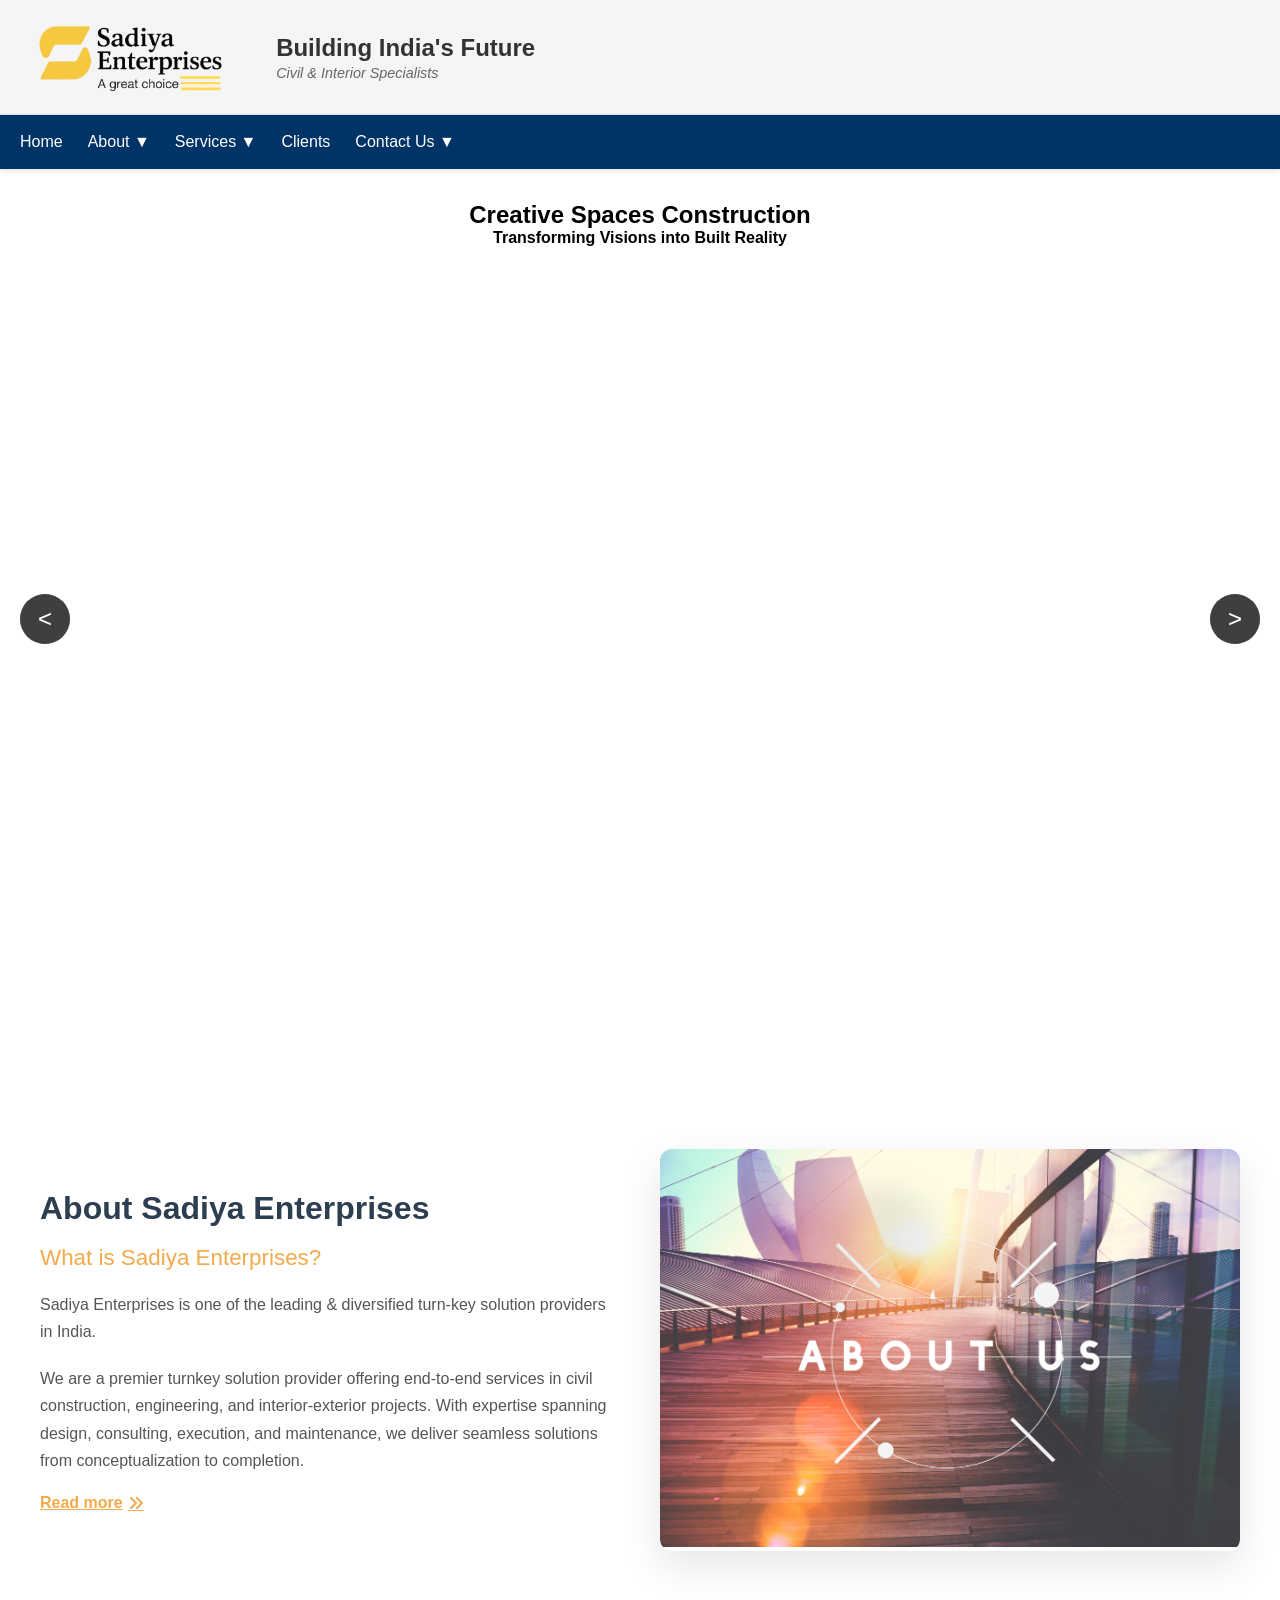
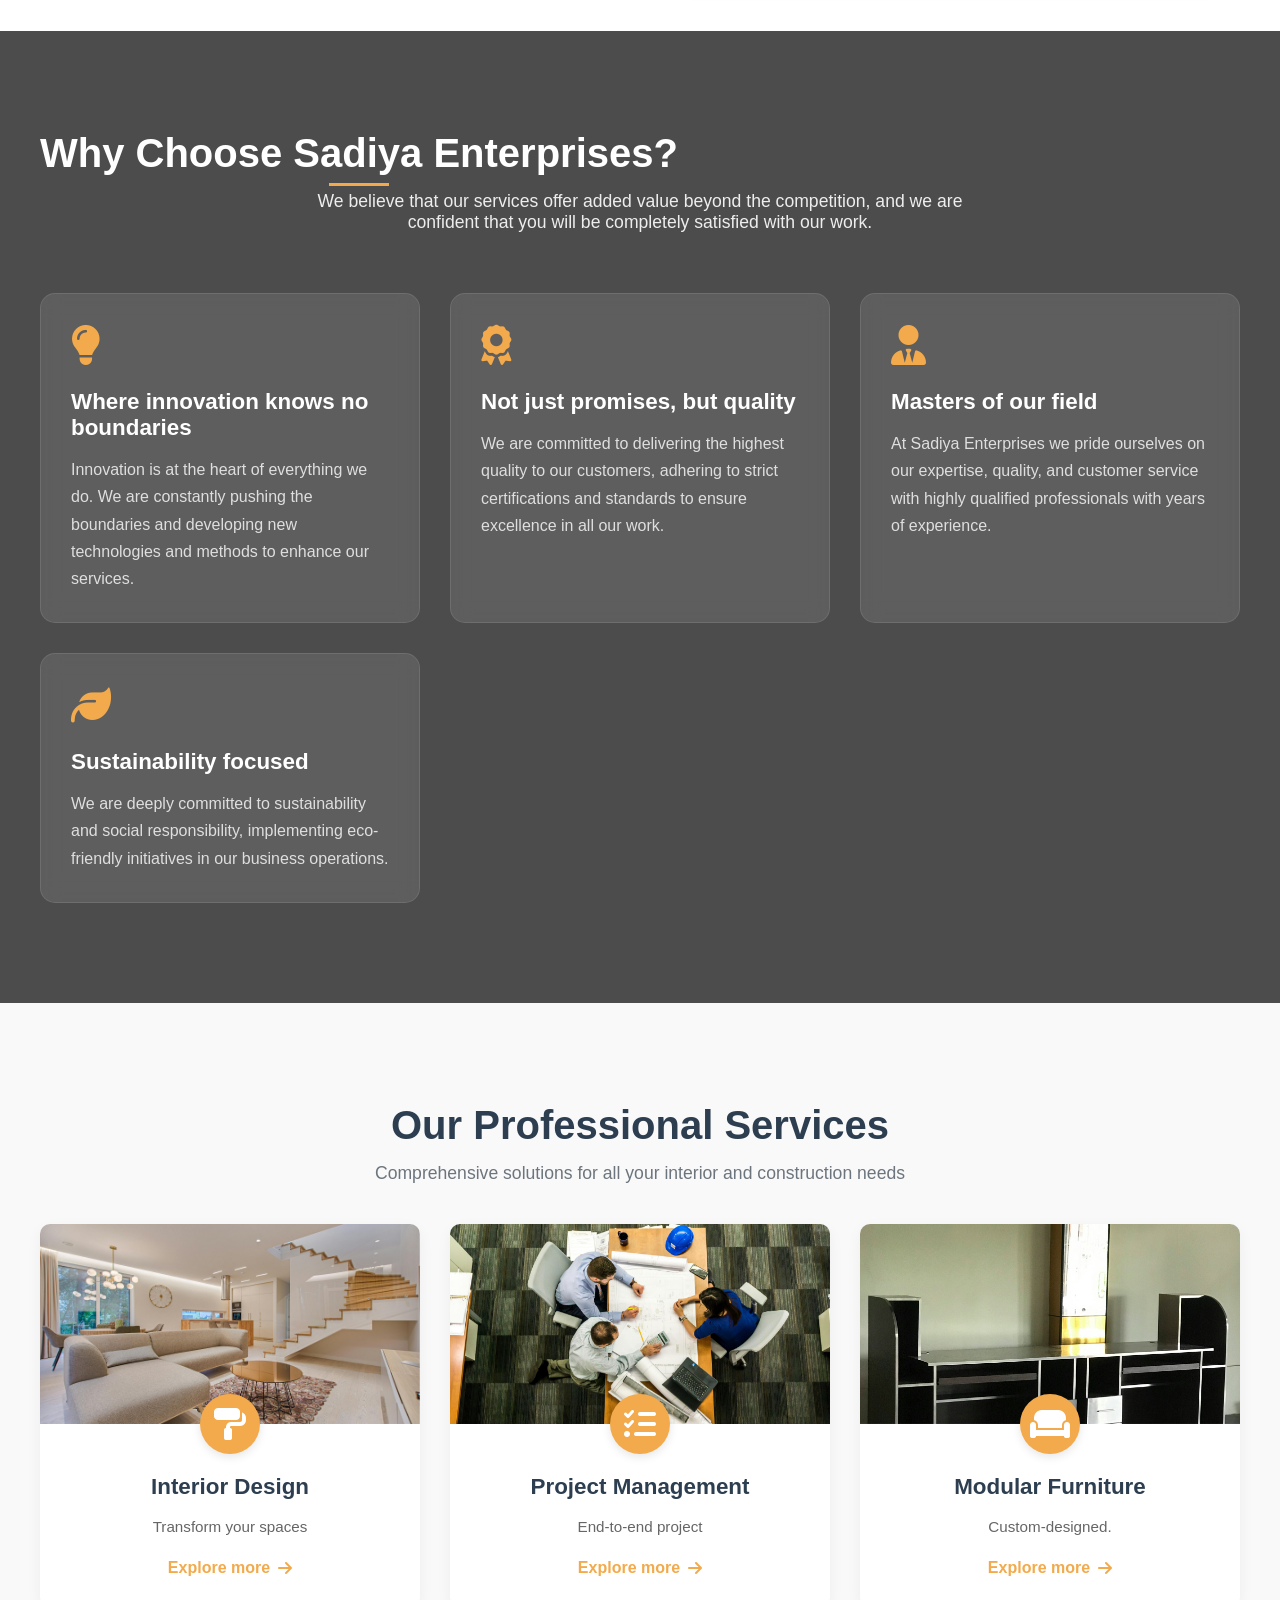
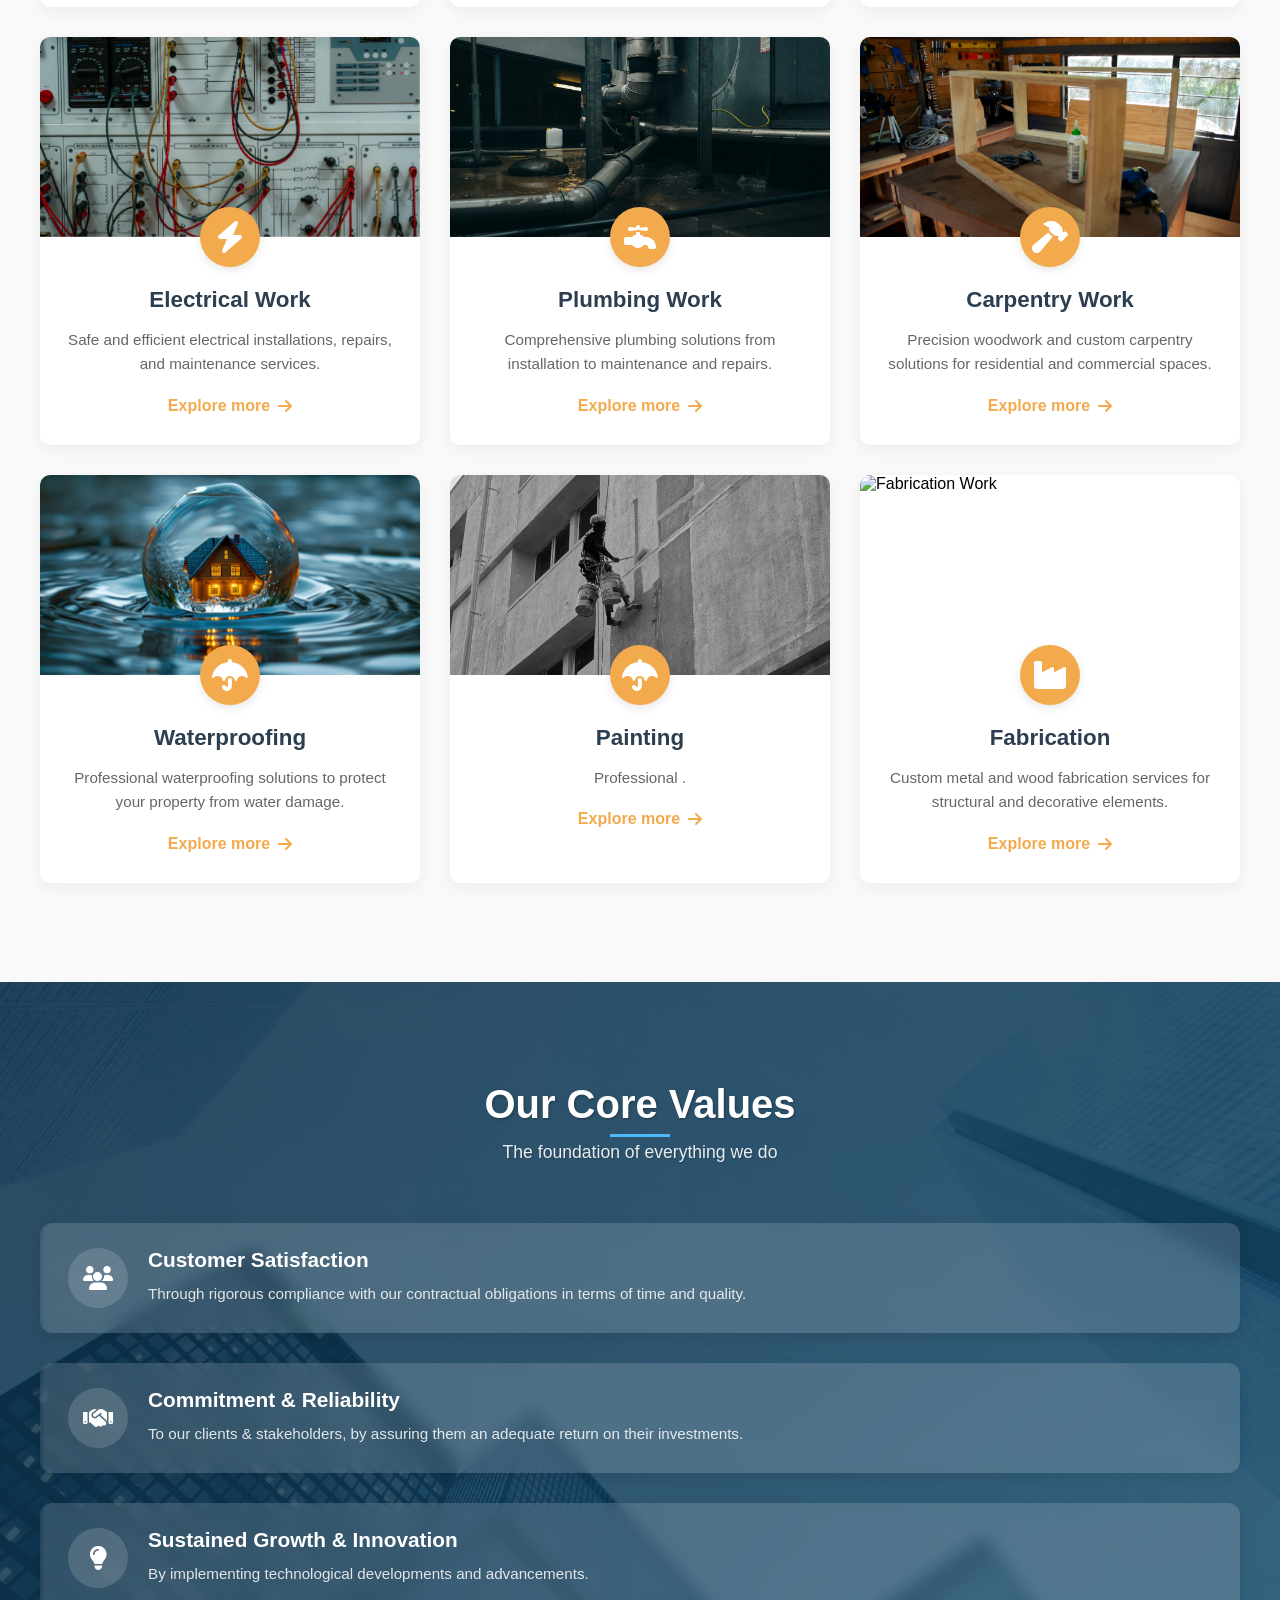
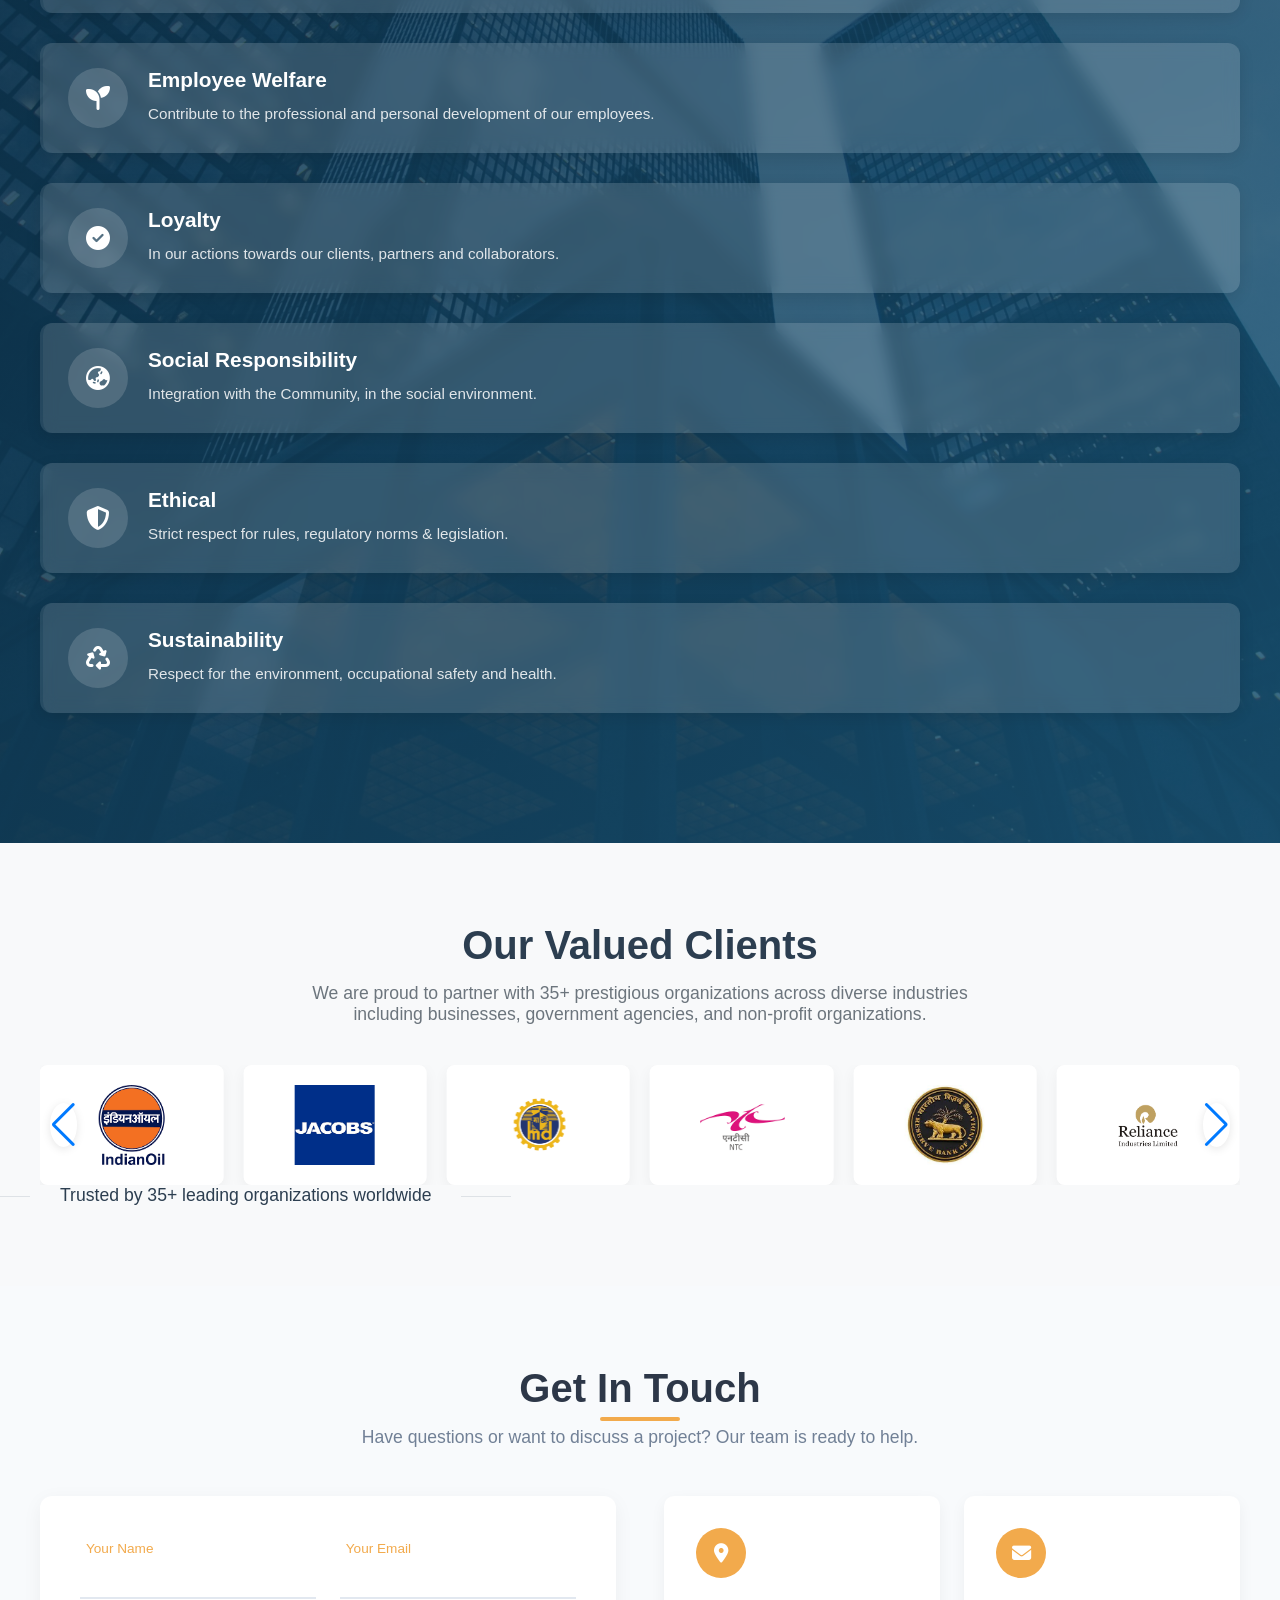
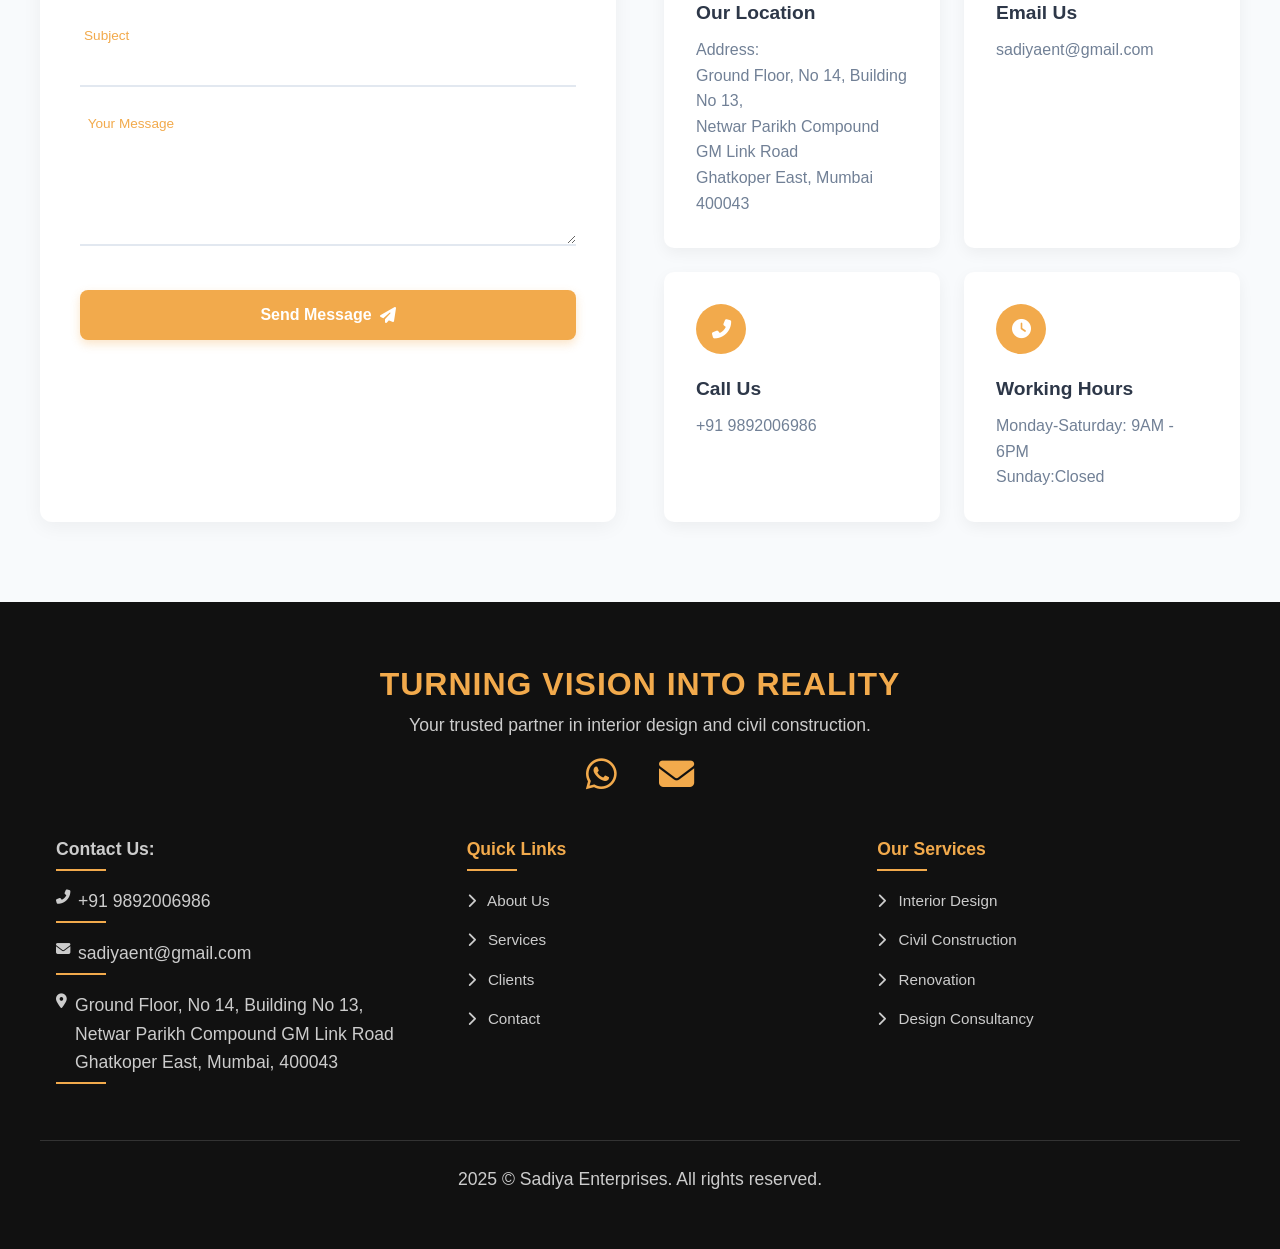
==== commit 31a236c6: "all added" ====
--- a/index.html
+++ b/index.html
@@ -1,70 +1,52 @@
-<!DOCTYPE html>
-<html lang="en">
-
-<head>
-  <meta charset="UTF-8" />
-  <meta name="viewport" content="width=device-width, initial-scale=1.0" />
-  <title>Sadiya Enterprises</title>
-  <link rel="stylesheet" href="index.css" />
-  <link rel="stylesheet" href="https://cdnjs.cloudflare.com/ajax/libs/font-awesome/6.5.0/css/all.min.css" />
-  <link rel="stylesheet" href="https://cdn.jsdelivr.net/npm/swiper@9/swiper-bundle.min.css">
-  <link rel="icon" href="./Assets/Logo/mobFinalLogoBg.png" type="image/png">
-
-</head>
-
-<body>
-  <!-- Navbar -->
- <!-- Navbar Structure -->
-<header class="navbar-container">
-  <div class="header-top">
-    <div class="logo-container">
-      <a href="./index.html">
-        <img src="./Assets/Logo/Retry.png" alt="Sadiya Enterprises Logo" class="logo-img" />
-      </a>
-    </div>
-    <div class="header-text">
-      <h1>Building India's Future</h1>
-  <p class="tagline">Civil & Interior Specialists</p>
-      <!-- <p class="legal">GST: 27AQEPA5741Q1ZJ | PAN: AQEPA5741Q1ZJ</p> -->
-    </div>
-  </div>
-  
-  <nav class="navbar">
-    <input type="checkbox" id="nav-toggle" class="nav-toggle" />
-    <label for="nav-toggle" class="hamburger">&#9776;</label>
-    <div class="nav-links">
-      <a href="./index.html">Home</a>
-      <a href="./About/about.html">About ▼</a>
-      <a href="./Services/service.html">Services ▼</a>
-      <a href="./Clients/client.html">Clients</a>
-      <a href="./Contact/contact.html">Contact Us ▼</a>
-    </div>
-  </nav>
-</header>
-
 <!DOCTYPE html>
 <html lang="en">
 <head>
-  <meta charset="UTF-8">
-  <meta name="viewport" content="width=device-width, initial-scale=1.0">
-  <title>Video Hero Slider</title>
-  <link rel="stylesheet" href="styles.css"> <!-- Link to your CSS file -->
+    <meta charset="UTF-8">
+    <meta name="viewport" content="width=device-width, initial-scale=1.0, maximum-scale=1.0, user-scalable=no">
+    <title>Sadiya Enterprises</title>
+    <link rel="stylesheet" href="index.css">
+    <link rel="stylesheet" href="https://cdnjs.cloudflare.com/ajax/libs/font-awesome/6.5.0/css/all.min.css">
+    <link rel="stylesheet" href="https://cdn.jsdelivr.net/npm/swiper@9/swiper-bundle.min.css">
+    <link rel="icon" href="./Assets/Logo/mobFinalLogoBg.png" type="image/png">
 </head>
+
 <body>
-  <!-- Hero Slider Section -->
-  <section class="hero-slider" id="hero-slider">
-    <div class="hero-content">
-      <h1>Loading...</h1>
-      <p>Please wait while content loads</p>
-    </div>
-    <!-- Video elements will be added dynamically by JavaScript -->
-  </section>
+    <!-- Navbar -->
+    <header class="navbar-container">
+        <div class="header-top">
+            <div class="logo-container">
+                <a href="./index.html">
+                    <img src="./Assets/Logo/Retry.png" alt="Sadiya Enterprises Logo" class="logo-img">
+                </a>
+            </div>
+            <div class="header-text">
+                <h1>Building India's Future</h1>
+                <p class="tagline">Civil & Interior Specialists</p>
+            </div>
+        </div>
+        
+        <nav class="navbar">
+            <input type="checkbox" id="nav-toggle" class="nav-toggle">
+            <label for="nav-toggle" class="hamburger">&#9776;</label>
+            <div class="nav-links">
+                <a href="./index.html">Home</a>
+                <a href="./About/about.html">About ▼</a>
+                <a href="./Services/service.html">Services ▼</a>
+                <a href="./Clients/client.html">Clients</a>
+                <a href="./Contact/contact.html">Contact Us ▼</a>
+            </div>
+        </nav>
+    </header>
+
+    <!-- Hero Slider -->
+    <section class="hero-slider" id="hero-slider">
+        <div class="hero-content">
+            <h1>Loading...</h1>
+            <p>Please wait while content loads</p>
+        </div>
+    </section>
 
   <!-- Your other page content would go here -->
-  
-
-
-
 
   <body>
     <main id="main">
@@ -717,22 +699,12 @@
         <!-- Floating Contact Buttons -->
 
       </section>
-
-
-
-
-
-
-
-
-
-
     </main>
 
     <!-- Bootstrap JS and Swiper JS -->
     <script src="https://cdn.jsdelivr.net/npm/bootstrap@5.3.0/dist/js/bootstrap.bundle.min.js"></script>
     <script src="https://cdn.jsdelivr.net/npm/swiper@9/swiper-bundle.min.js"></script>
-    <script src="script.js"></script> <!-- Link to your JavaScript file -->
+    <script src="slider.js"></script> <!-- Link to your JavaScript file -->
 
 
     <script>
--- a/index.css
+++ b/index.css
@@ -10,7 +10,6 @@
   height: 100%;
 }
 
-/* Navbar */
 /* Navbar CSS */
 .navbar-container {
   position: sticky;
@@ -31,7 +30,7 @@
 }
 
 .logo-img {
-  height: 60px;
+  height: 90px;
   width: auto;
   object-fit: contain;
 }
@@ -155,7 +154,7 @@
   }
   
   .nav-links {
-    top: 140px;
+    top: 180px;
     height: calc(100vh - 140px);
   }
 }
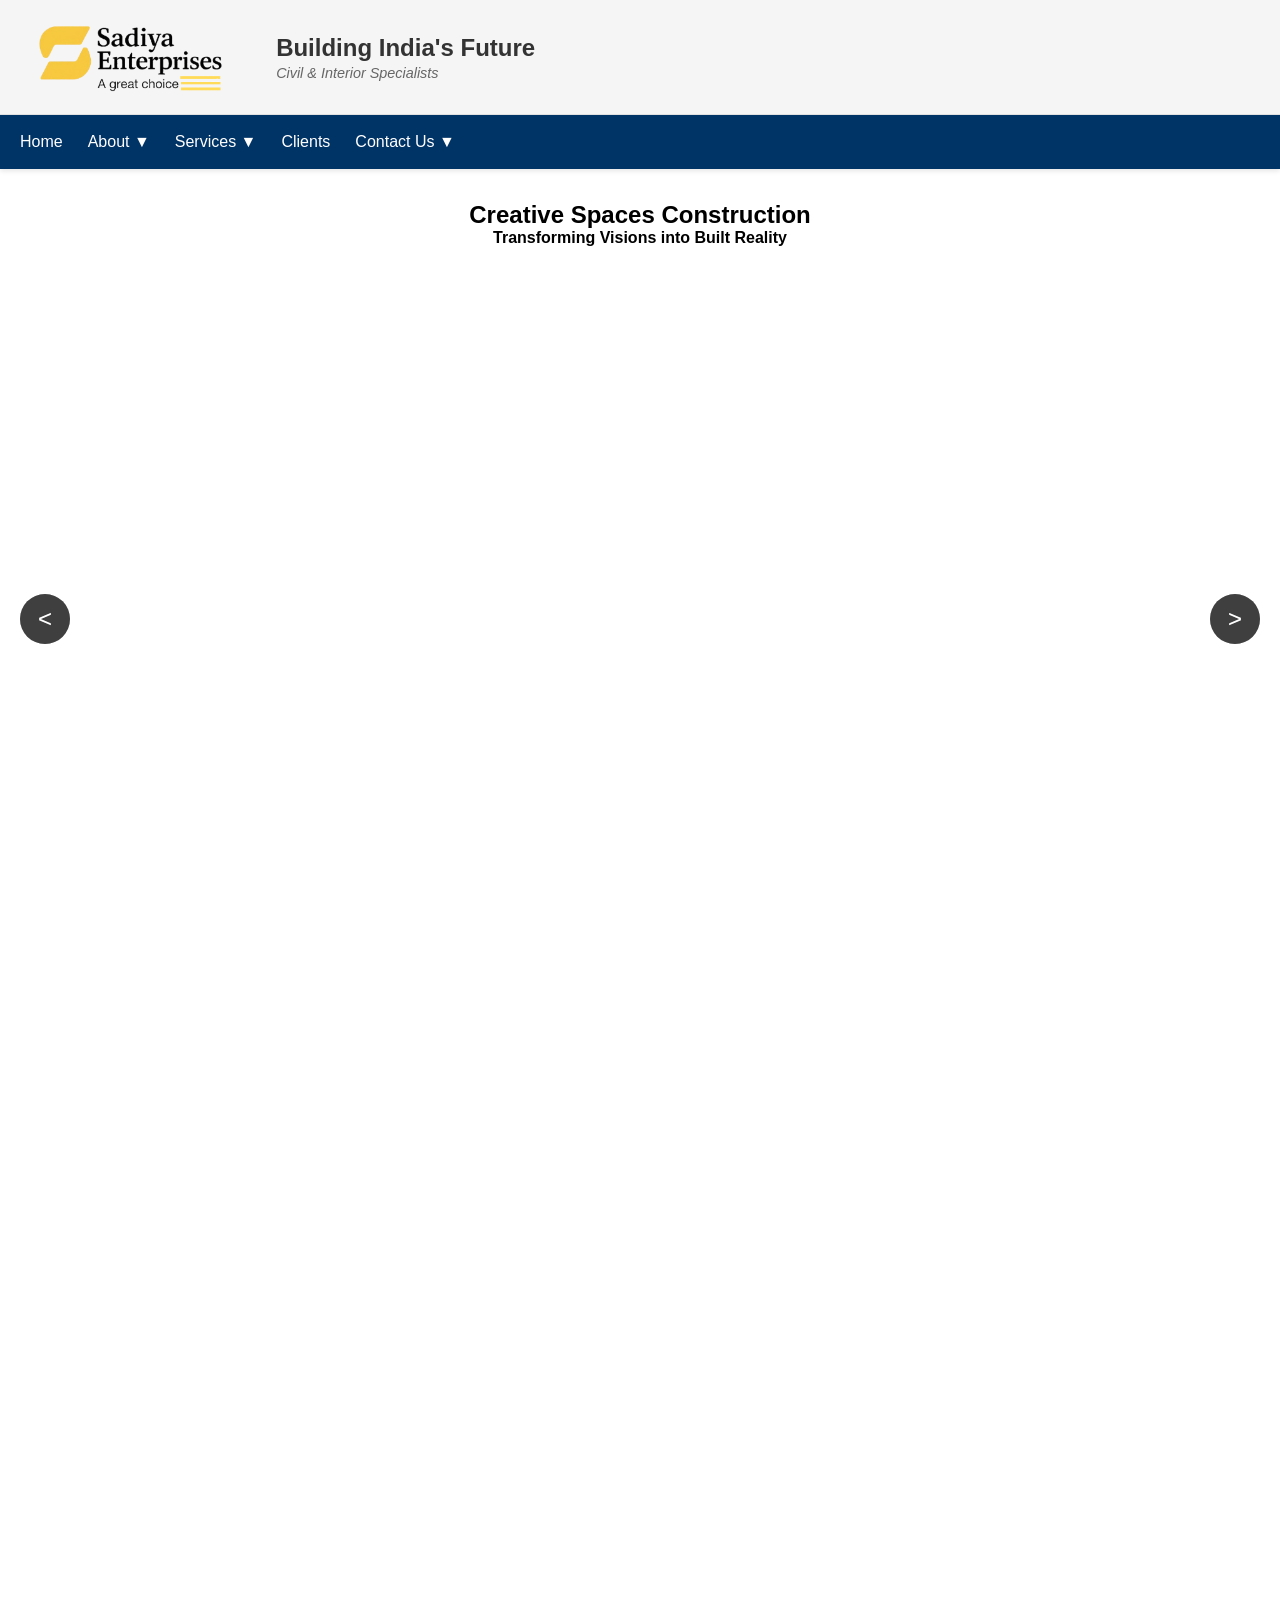
==== commit 048b91f0: "all issues fixed" ====
--- a/index.html
+++ b/index.html
@@ -2,7 +2,7 @@
 <html lang="en">
 <head>
     <meta charset="UTF-8">
-    <meta name="viewport" content="width=device-width, initial-scale=1.0, maximum-scale=1.0, user-scalable=no">
+    <meta name="viewport" content="width=device-width, initial-scale=1.0">
     <title>Sadiya Enterprises</title>
     <link rel="stylesheet" href="index.css">
     <link rel="stylesheet" href="https://cdnjs.cloudflare.com/ajax/libs/font-awesome/6.5.0/css/all.min.css">
@@ -599,6 +599,7 @@
 
             <!-- Pagination -->
             <div class="swiper-pagination"></div>
+            
           </div>
 
           <div class="text-center mt-4">
--- a/index.css
+++ b/index.css
@@ -5,9 +5,13 @@
   box-sizing: border-box;
   font-family: 'Segoe UI', sans-serif;
 }
+html {
+  scroll-behavior: smooth; /* Smooth scroll */
+}
 
 body, html {
   height: 100%;
+  overflow-x: hidden;
 }
 
 /* Navbar CSS */
@@ -31,6 +35,7 @@
 
 .logo-img {
   height: 90px;
+  max-width: 100%;
   width: auto;
   object-fit: contain;
 }
@@ -101,19 +106,14 @@
   transform: translateY(-50%);
 }
 
-@media (max-width: 992px) {
-  .nav-links {
-    gap: 15px;
-  }
-}
-
 @media (max-width: 768px) {
   .header-top {
     flex-direction: column;
     align-items: flex-start;
     padding: 15px;
-  }
-  
+    flex-wrap: wrap;
+  }
+
   .header-text {
     margin-left: 0;
     margin-top: 10px;
@@ -389,7 +389,7 @@
   .about-text, 
   .about-image {
     flex: none;
-    width: 100%;
+    width: 87%;
   }
   
   .about-image {
@@ -900,7 +900,7 @@
     font-size: 2rem;
   }
 }
-/* -------client------------- */
+
 /* Clients Section */
 .clients {
   padding: 80px 0;
@@ -1061,10 +1061,6 @@
     right: -40px;
   }
 }
-
-
-
-/* -------------------- */
 
 /* Contact Section */
 .contact-section {
